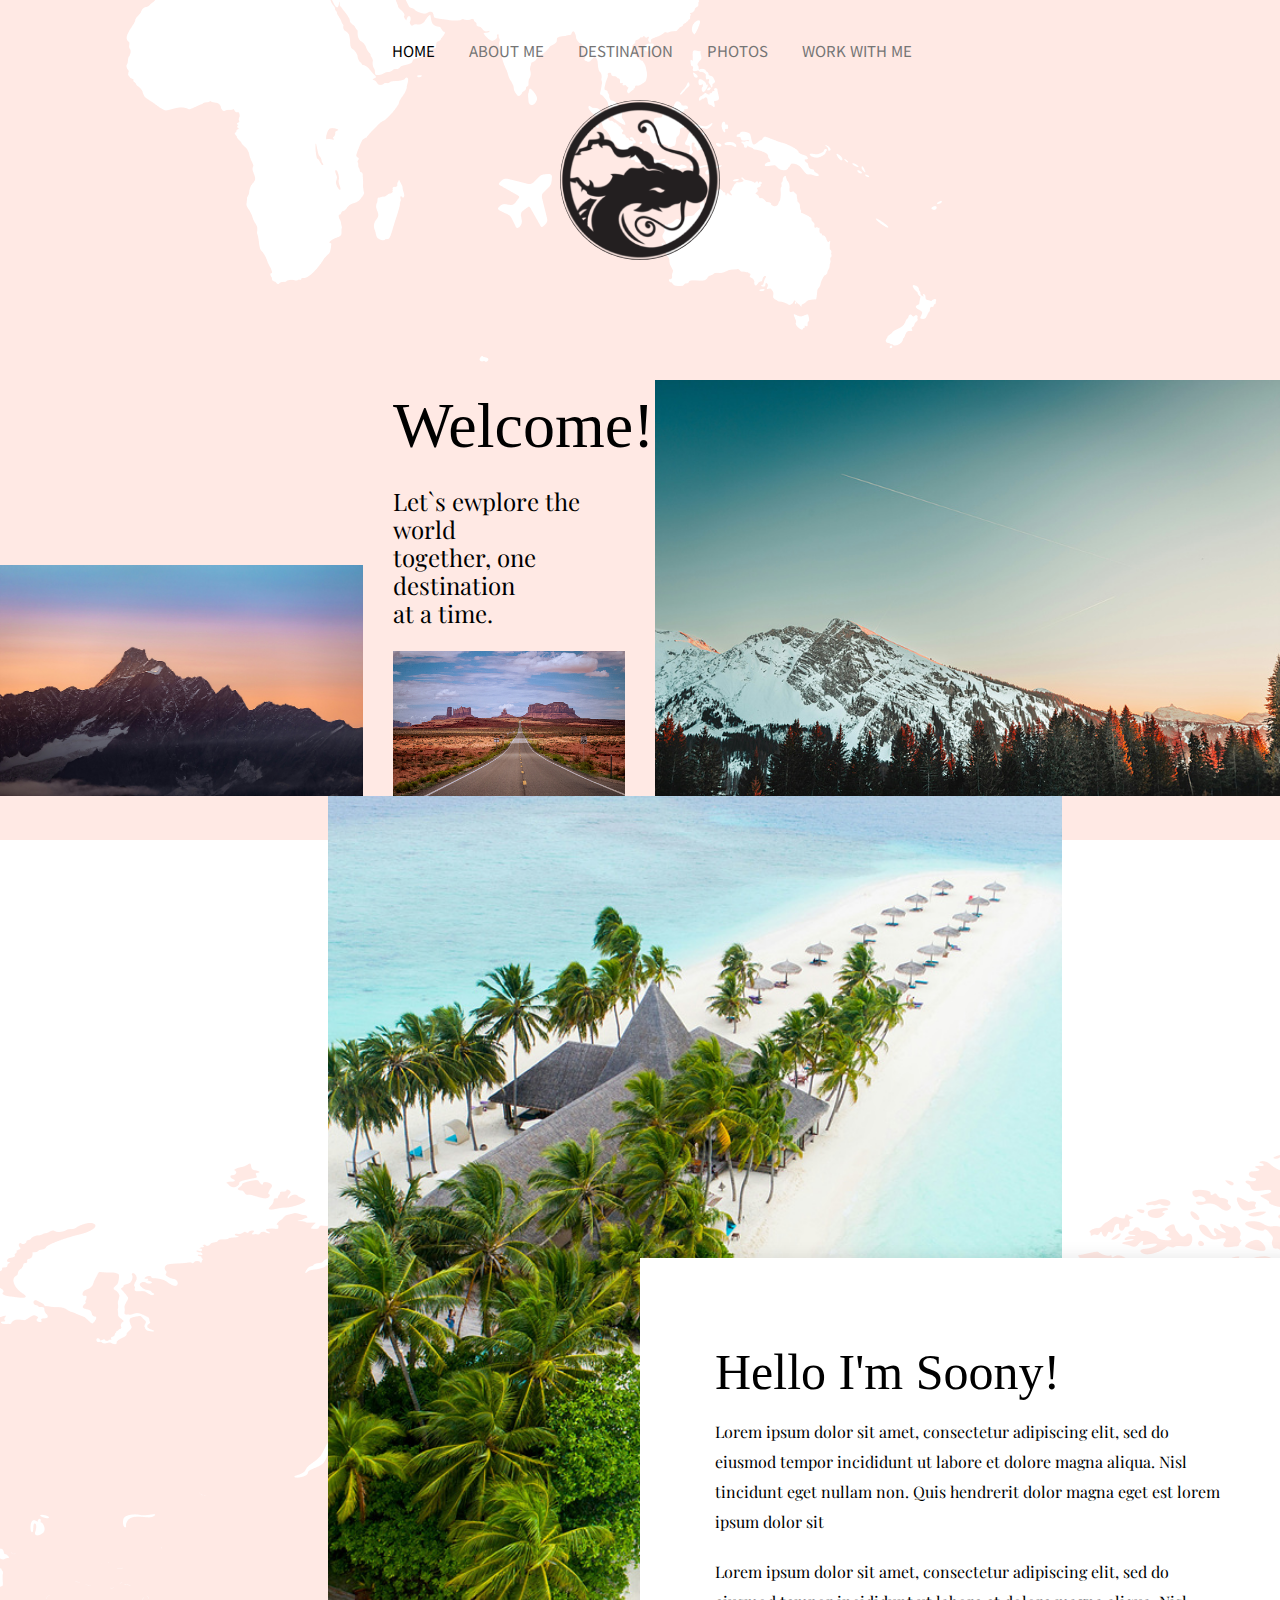
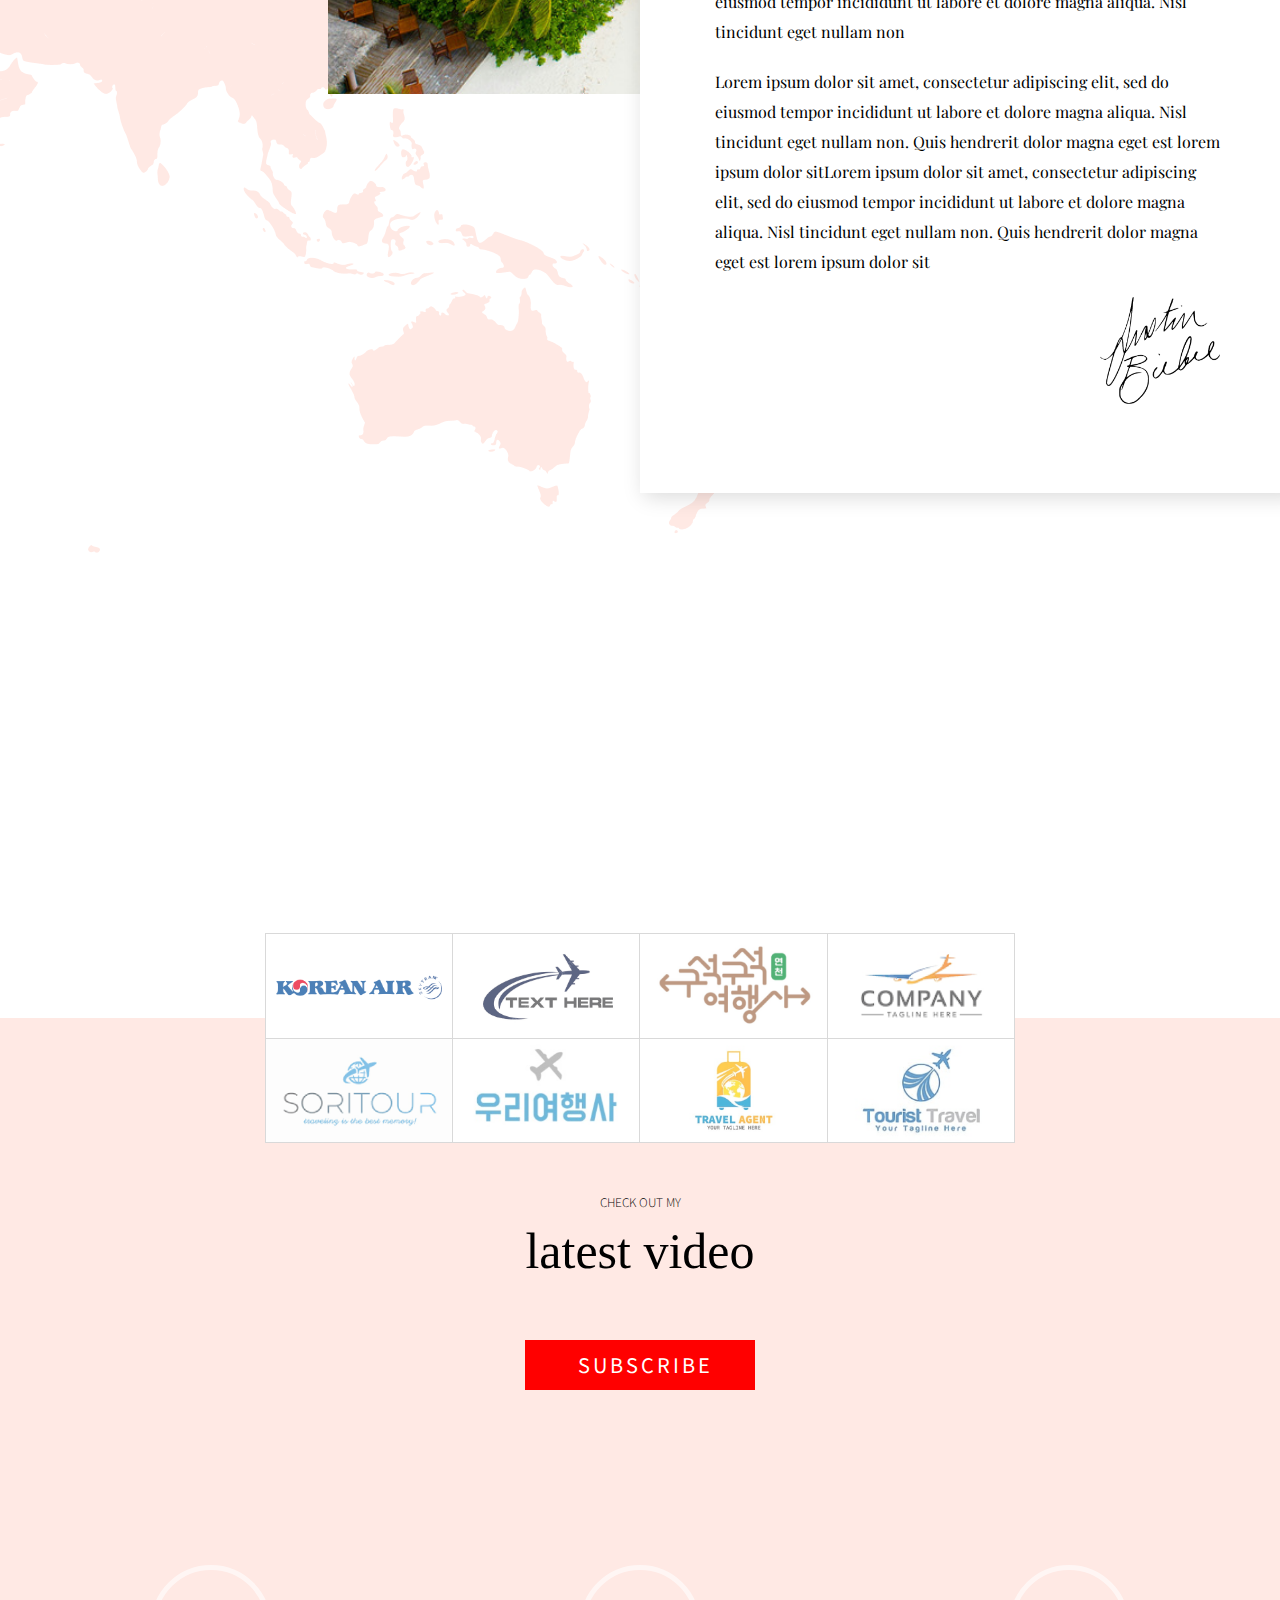
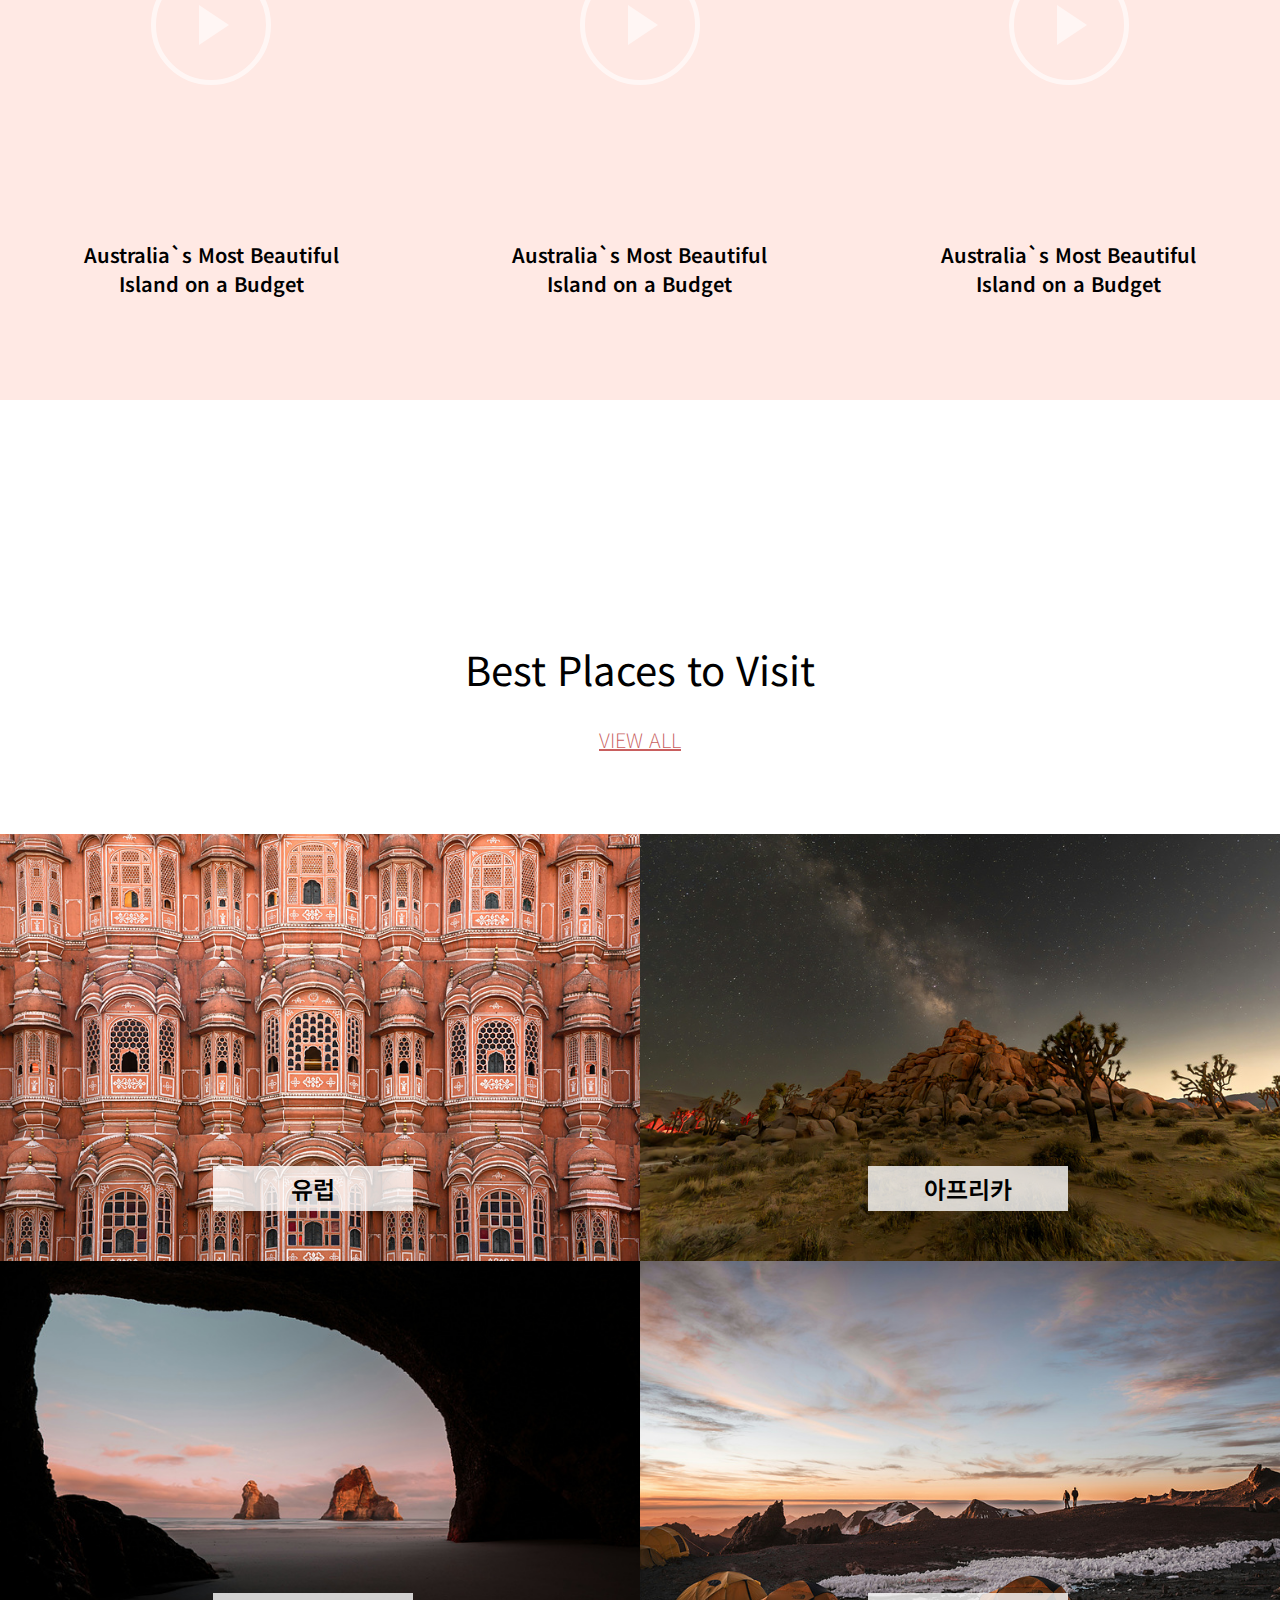
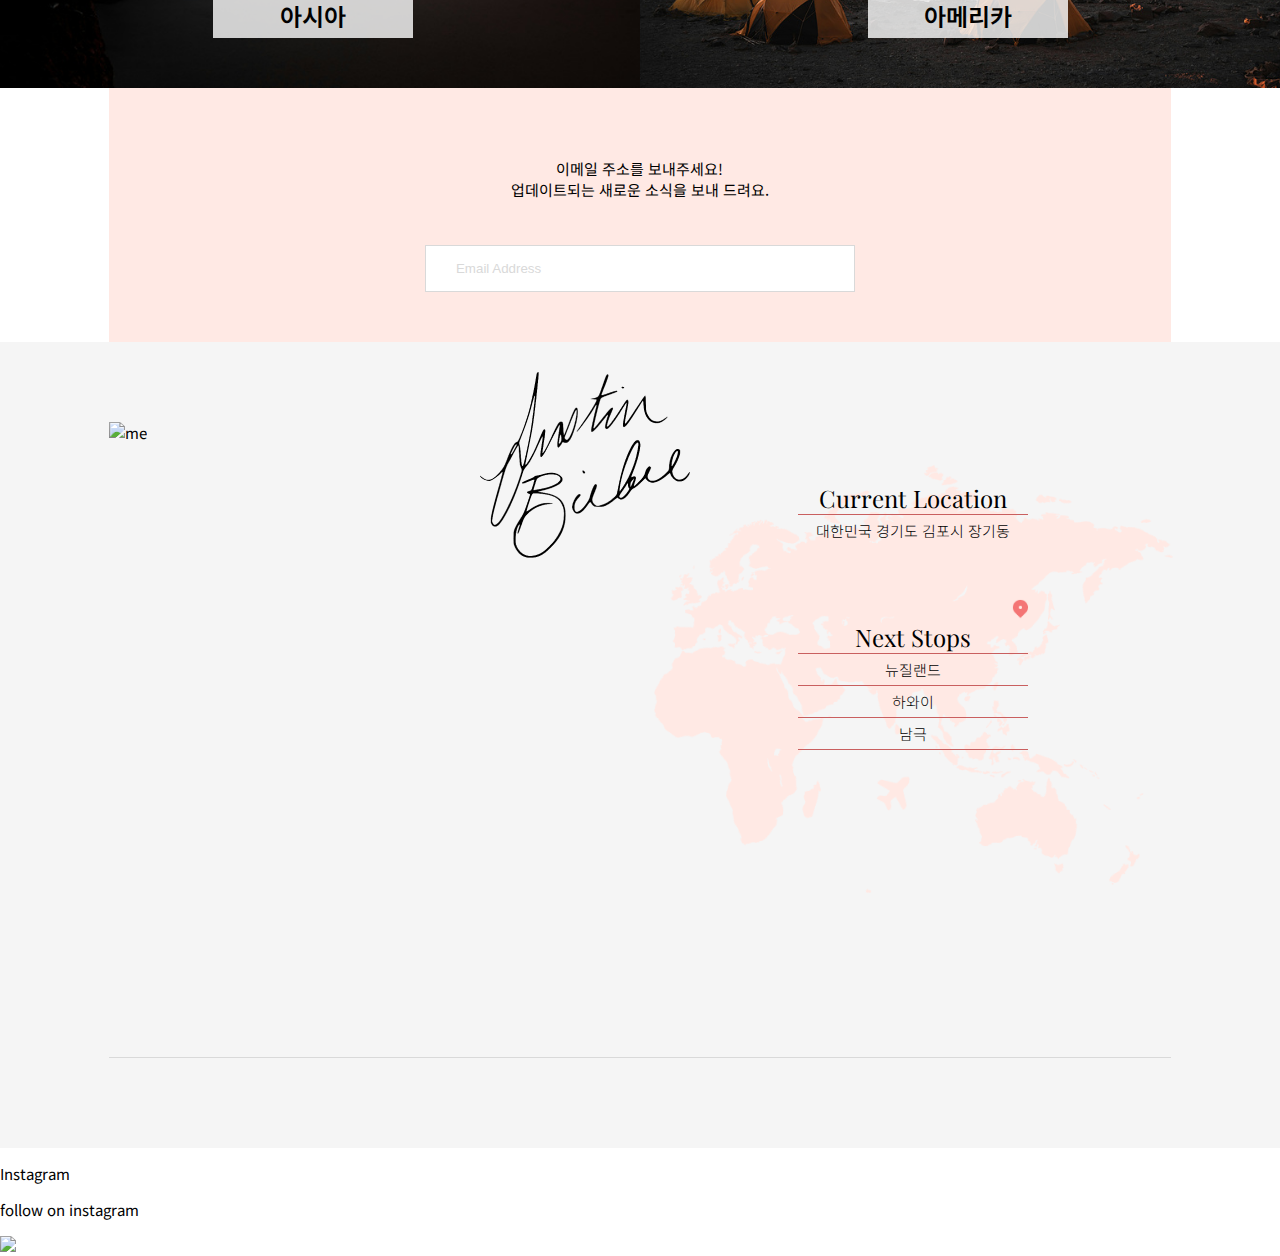
==== index.html @ 991449ba "첫 번째 여행블로그 ui 디자인 커밋" ====
<!DOCTYPE html>
<html lang="ko">
<head>
    <meta charset="UTF-8">
    <meta name="viewport" content="width=device-width, initial-scale=1.0">
    <title>my travel blogs</title>
    <link rel="stylesheet" href="css/style.css">
    <script src="js/jquery.min.js"></script>
    <script src="js/script.js"></script>
</head>
<body>
    <header>
        <nav>
            <!--sns-->
            <div class="snsbox">
                <a href="#"><i class="ri-kakao-talk-fill"></i></a>
                <a href="#"><i class="ri-instagram-fill"></i></a>
                <a href="#"><i class="ri-twitter-x-line"></i></a>
            </div>
            <!--메뉴-->
            <ul class="main">
                <li><a href="#" class="act">home</a></li>
                <li><a href="#">about me</a></li>
                <li><a href="#">destination <i class="ri-arrow-down-s-line"></i></a></li>
                <li><a href="#">photos</a></li>
                <li><a href="#">work with me</a></li>   
            </ul>
            <!--search-->
            <div class="searchbox">
                <a href="#"><i class="ri-search-line"></i></a>
            </div>
        </nav>
        <a href="#" class="logo"></a>
    </header>

    <!-- hero section-->
     <section class="hero" id="hero">
       <div class="row align-end">
            <div class="col-30 h-img">
                <img src="images/h-1.jpg" alt="h-1">
            </div>
            <div class="col-20 h-img">
                <h1 class="pacifico">Welcome!</h1>
                <p class="serif">Let`s ewplore the world <br>
                    together, one destination <br>
                    at a time.</p>
                <img src="images/h-2.jpg" alt="h-2">
            </div>
            <div class="col-6 h-img">
                <img src="images/h-3.jpg" alt="h-3">
            </div>
       </div> 
       <div class="hero-box">
            <div class="container">
                <div class="row">
                    <div class="col-offset-3 col-7">
                        <img src="images/h-4.jpg" alt="h-4">
                    </div>
                    <div class="col-offset-6 col-6 hero-card">
                        <h1 class="pacifico">Hello I'm Soony!</h1>
                        <p class="serif">Lorem ipsum dolor sit amet, consectetur adipiscing elit, sed do eiusmod tempor incididunt ut labore et dolore magna aliqua. Nisl tincidunt eget nullam non. Quis hendrerit dolor magna eget est lorem ipsum dolor sit
                        </p> 
                        <p class="serif">Lorem ipsum dolor sit amet, consectetur adipiscing elit, sed do eiusmod tempor incididunt ut labore et dolore magna aliqua. Nisl tincidunt eget nullam non
                        </p>
                        <p class="serif"> 
                        Lorem ipsum dolor sit amet, consectetur adipiscing elit, sed do eiusmod tempor incididunt ut labore et dolore magna aliqua. Nisl tincidunt eget nullam non. Quis hendrerit dolor magna eget est lorem ipsum dolor sitLorem ipsum dolor sit amet, consectetur adipiscing elit, sed do eiusmod tempor incididunt ut labore et dolore magna aliqua. Nisl tincidunt eget nullam non. Quis hendrerit dolor magna eget est lorem ipsum dolor sit
                        </p>
                        <div class="signbox">
                            <img src="images/sign1.png" alt="sign">
                        </div>
                    </div>
                </div>    
            </div>      
       </div>
     </section>

      <!-- section latest video -->
      <section class="video" id="video">
        <div class="partner d-flex">
            <a href="">
                <img src="images/prt (1).png" alt="prt1">
            </a>
            <a href="">
                <img src="images/prt (2).png" alt="prt2">
            </a>
            <a href="">
                <img src="images/prt (3).png" alt="prt3">
            </a>
            <a href="">
                <img src="images/prt (4).png" alt="prt4">
            </a>
            <a href="">
                <img src="images/prt (5).png" alt="prt5">
            </a>
            <a href="">
                <img src="images/prt (6).png" alt="prt6">
            </a>
            <a href="">
                <img src="images/prt (7).png" alt="prt7">
            </a>
            <a href="">
                <img src="images/prt (8).png" alt="prt8">
            </a>
        </div>
        <p class="partner-title">Check out my</p>
        <h1 class="partner-title pacifico">latest video</h1>
        <a href="#" class="subscribe"><i class="ri-youtube-fill"></i> subscribe</a>
        <div class="vod d-flex">
            <div class="vod-box">
                <video class="myvideo">
                    <source src="vod/vod (1).mp4" type="video/mp4">
                    웹 브라우저가 video를 인식하지 못합니다. 업그레이드하세요.
                </video>
                <div class="myvideo-btn"></div>
                <p class="text-center">Australia`s Most Beautiful<br>
                    Island on a Budget</p>
            </div> 
            <div class="vod-box">
                <video class="myvideo">
                    <source src="vod/vod (2).mp4" type="video/mp4">
                    웹 브라우저가 video를 인식하지 못합니다. 업그레이드하세요.
                </video>
                <div class="myvideo-btn"></div>
                <p class="text-center">Australia`s Most Beautiful<br>
                    Island on a Budget</p>
            </div> 
            <div class="vod-box">
                <video class="myvideo">
                    <source src="vod/vod (3).mp4" type="video/mp4">
                    웹 브라우저가 video를 인식하지 못합니다. 업그레이드하세요.
                </video>
                <div class="myvideo-btn"></div>
                <p class="text-center">Australia`s Most Beautiful<br>
                    Island on a Budget</p>
            </div> 
        </div>   
    </section>
    <section class="best" id="best">
        <h1 class="text-center">Best Places to Visit</h1>
        <p class="text-center"><a href="#" class="viewall">VIEW ALL</a></p>
        <div class="bg-f5">
            <div class="container">
                <div class="row">
                    <div class="col">
                        <img src="images/b-1.jpg" alt="유럽">
                        <a href="#" class="best-link">유럽</a>
                    </div>
                    <div class="col">
                        <img src="images/b-2.jpg" alt="아프리카">
                        <a href="#" class="best-link">아프리카</a>
                    </div>
                    <div class="col">
                        <img src="images/b-3.jpg" alt="아시아">
                        <a href="#" class="best-link">아시아</a>
                    </div>
                    <div class="col">
                        <img src="images/b-4.jpg" alt="아메리카">
                        <a href="#" class="best-link">아메리카</a>
                    </div>
                </div>
            </div>
        </div>
    </section>
    <!-- mailing -->
    <section id="mailing" class="mailing">
        <div class="container">
            <div class="row">
                <div class="col-offset-1 col-10">
                    <div class="mailing-form-box">
                        <p class="text-center">
                            이메일 주소를 보내주세요! <br>
                            업데이트되는 새로운 소식을 보내 드려요.
                        </p>
                       <form>
                        <input type="text" name="email" placeholder="Email Address">
                        </form>
                    </div>
                </div>
            </div>
        </div>
    </section>
    <!--work with me-->
    <section class="workme bg-f5" id="workme">
        <div class="container">
            <div class="row">
                <div class="col-offset-1 col-5 p-relative">
                    <div class="square">
                        <div class="square-content">
                            <img  src="images/pd006.jpg" alt="me">
                        </div>
                    </div>
                    <img src="images/sign1.png" class="me-sign" alt="sign">
                </div>
                <div class="col-5 bg-map">
                    <h3 class="serif current">Current Location</h3>
                    <p>대한민국 경기도 김포시 장기동</p>
                    <i class="ri-map-pin-2-fill"></i>
                    <div class="next">
                    <h3 class="serif">Next Stops</h3>
                        <p>뉴질랜드</p>
                        <p>하와이</p>
                        <p>남극</p>
                    </div>
                </div> 
                
                <div class="col-offset-1 col-10">
                    <hr class="hr">
                </div>

            </div>
        </div>
    </section>
    <section class="instagram" id="instagram">
        <div class="insta-box">
            <i class="ri-instagram-fill"></i>
            <p>Instagram</p>
        </div>
        <div class="follow">
            <p>follow on instagram</p>
        </div>
        <div class="insta-imgbox">
            <img src="images/insta 1.jpg">
        </div>
    </section>
</body>
</html>
---- css/style.css ----
@import url('font_Pacifico.css');
@import url('https://fonts.googleapis.com/css2?family=Noto+Sans+KR:wght@100..900&family=Noto+Sans:ital,wght@0,100..900;1,100..900&family=Playfair+Display:ital,wght@0,400..900;1,400..900&display=swap');
@import url('remixicon.css');
@import url('grid.css');
body{
    margin: 0;
    font-family: "Noto Sans KR", sans-serif;
    background: url('../images/background-white-map.png') no-repeat 126px top,
                url('../images/background.png') repeat-x left top;

    color: #000;
    font-size: 15px;
}
a{
    text-decoration: none;
    color: #000;
}
a:hover{
    color: #555;
}
.serif{
    font-family: "Playfair Display", serif;
}
.pacifico{
    font-family: "Pacifico", serif;
}
.container{
    width: 1340px;
}
.text-center{
    text-align: center;
}
.d-flex{
    display: flex;
    flex-wrap: wrap;
}
.align-certer{
    align-items: center;
}
.align-end{
    align-items: flex-end;
}
.justify-between{
    justify-content: space-between;
}
.bg-f5{
    background-color: #f5f5f5;
}
/********* HEADER ********/
header{
    padding: 35px 30px 120px;
}
nav{
    display: flex;
    justify-content: space-between;
    align-items: center;
    height:30px ;   
}
nav .snsbox a{
    margin-right: 8px;
    font-size: 20px;
}
.searchbox a{
    font-size: 20px;
}
nav a{
    color: #757575;
}
nav a:hover{
    color: #000;
}
nav a.act{
    color: #000;
}
ul.main{
    list-style-type:none ;
    margin: 0;
    padding: 0;
    display: flex;
    text-transform: uppercase;
    width: 520px;
    justify-content: space-between;
}
a.logo{
    display: block;
    width: 160px;
    height: 160px;
    background: url(../images/logo.png) no-repeat center;
    background-size:245px ;
    margin: 35px auto 0;
    border-radius: 50%;
}

/************ HERO SECTION **************/
.hero{
    width: 100%;
    overflow: hidden;
}
.hero h1{
    font-size: 64px;
    font-weight: 200;
    margin: 0;
}
.hero p{
    font-size: 24px;
    line-height: 28px;
    letter-spacing: -1%;
}
.col-30{
    flex: 0 0 30%;
    max-width: 30%;
}
.col-20{
    flex: 0 0 20%;
    max-width: 20%;
}
.h-img{
   margin-bottom: -4px;
}
.h-img img{
    width: 100%;
}
.hero-box{
    background: url(../images/background-all-map.png) no-repeat center;
    position: relative;
    display :flex;
    justify-content: center;   
}
.hero-box img{
    width: 100%;
}
.hero-card{
    position: relative;
    padding: 85px 75px;
    background-color: #fff;
    box-shadow: 4px 4px 20px 0 rgba(0, 0, 0, 0.15);
    top: -440px;
}
.hero-card h1{
    font-size: 50px;
    font-weight: 300;
    margin: 0;
}
.hero-card p{
    line-height: 30px;
    font-size: 16px;
    margin-bottom: 20px;
}
.signbox{
    text-align: right;
}
.signbox img{
    width: 120px;
}
/********* section video ***********/
section.video{
    background: url(../images/video-background.png) repeat-x;
    padding: 0 0 150px;
    overflow: hidden;
}
.partner{
    margin: 0 auto 50px;
    width: 750px;
}
.partner>a{
    width: 25%;
    height: 105px;
    border-top:1px solid #d9d9d9 ;
    border-right: 1px solid #d9d9d9;
    background: #fff;
    position: relative;
}
.partner>a:first-child{
    border-left:1px solid #d9d9d9 ;
}
.partner>a:nth-child(5){
    border-left:1px solid #d9d9d9 ;
    border-bottom:1px solid #d9d9d9 ;
}
.partner>a:nth-child(n+6){      /** 6 이상 이라는 뜻 **/
    border-bottom: 1px solid #d9d9d9;
}
.partner img{
    position: absolute;
    top: 0;
    left: 0;
}
.partner>a img{
    width: 100%;
    height: 100%;
    object-fit: cover;
    filter: opacity(0.7);
    transition: all 300ms;
}
.partner>a:hover img{
    filter: opacity(1);
    width: 105%;
    height: 105%;
    top: -2.5%;
    left: -2.5%;
    z-index: 2;
    border: 1px solid #ddd;
}
p.partner-title{
    font-weight: 200;
    text-transform: uppercase;
    font-size: 12px;
    text-align: center;
    margin-block-start: 25px;
}
h1.partner-title{
    font-size: 50px;
    font-weight: 300;
    margin-block-start: 10px;
    text-align: center;
}
.subscribe{
    display: block;
    width: 230px;
    height: 50px;
    background-color: #ff0000;
    margin: 60px auto;
    color: #fff;
    font-size: 20px;
    text-transform: uppercase;
    display: flex;
    justify-content: center;
    align-items: center;
    letter-spacing: 3px;
}
.subscribe i{
    font-size: 30px;
    margin-right: 10px ;
}
.vod{
    margin-left: -3px;
    margin-right: -3px;
    background-color: #ffe9e4;
    min-height: 550px;
}
.vod-box{
    position: relative;
    padding: 0 3px 50px;
    width:33.333333333%;
    height: 350px;
}
.myvideo{
    position: absolute;
    width: 100%;
    height: 350px;
    top: 0;
    left: 0;
}
.myvideo-btn{
    position: absolute;
    width: 120px;
    height: 120px;
    border-radius: 50%;
    border: 5px solid rgba(255,255,255,0.6);
    z-index: 2;
    top: 50%;
    left: 50%;
    transform: translate(-50%, -50%);
    transition: all 300ms;
}
.myvideo-btn::after{
    content: "";
    width: 0;
    height: 0;
    border-left: 30px solid rgba(255,255,255,0.6);
    border-top: 20px solid transparent;
    border-bottom: 20px solid transparent;
    border-right: 30px solid transparent;
    position: absolute;
    top:50%;
    left: 50%;
    transform: translate(-20%, -50%);
    transition: all 300ms;
}
.myvideo-btn:hover{
    border-color: #fff;
}
.myvideo-btn:hover::after{
    border-left-color: #fff;
}
.vod-box p{
    position: relative;
    top: 370px;
    font-weight: 600;
    font-size: 20px;
    width: 300px;
    left: calc(50% - 150px);
}

/****************** Best Places ******************/
.best{
    margin-top: 90px;
}
.best h1{
    font-size: 40px;
    font-weight: 400;
}
a.viewall{
    font-size: 20px;
    color: #c95f5f;
    text-decoration: underline;
    font-weight: 200;
}
.best .container{
    margin-top: 80px;
}
.best .col{
    width: 50%;
    height: 427px;
    position: relative;
}
.best .col img{
    width: 100%;
    height: 100%;
    object-fit: cover;
    position: relative;
}
.best-link{
    color: #000;
    font-weight: 600;
    font-size: 24px;
    line-height: 45px;
    background: rgba(255, 255, 255, .8);
    position: absolute;
    z-index: 2;
    display: block;
    text-align: center;
    width: 200px;
    height: 45px;
    bottom: 50px;
    left: calc(50% - 100px);
    transition: all 300ms;
}
.best-link:hover{
    background: rgba(255, 255, 255, 1);
}
/************** section mailing ***************/
.mailing-form-box{
    background-color: #ffe9e4;
    padding-top:55px ;

}
.mailing-form-box p{
    width: 270px;
    text-align: center;
    margin-left: auto;
    margin-right: auto;
}
.mailing-form-box form{
    margin: 45px auto 0;
    width: 430px;
    padding-bottom: 50px;
}
.mailing-form-box input{
    width: 100%;
    padding: 15px 30px;
    border: 1px solid #d9d9d9;
}
.mailing-form-box input::placeholder {
    color: #d9d9d9;
}

/******** workme section *********/
.workme{
    padding-top: 80px;
}
                            /** 반응형 정사각형 만드는 법 **/
.square{
    width: 100%;            /* 가로 너비 100% */
    padding-top:100% ;      /* 세로 크기는 가로크기의 100% */
    position: relative;
}
.square-content{
    position: absolute;
    top: 0;
    left: 0;
    width: 100%;
    height: 100%;
}
.square-content img{
    width: 100%;
    height: 100%;
    object-fit: cover;
}
.me-sign{
    position: absolute;
    top: -50px;
    right: -50px;
}
.bg-map{
    display: flex;
    flex-direction: column;
    align-items: center;
    background: url(../images/background-asis-map.png) no-repeat center;
    background-size: 95%;
}
.bg-map h3,
.bg-map p{
    width: 230px;
    text-align: center;
    border-bottom: 1px solid #c95f5f;
    margin: 0;
}
.bg-map h3.current{
    margin-top: 60px;
}
.bg-map h3{
    font-size: 24px;
    font-weight: 400;
}
.bg-map p{
    font-weight: 300;
    padding-bottom: 5px;
    padding-top: 5px; 
}
.bg-map>p:first-of-type{
    border: none;
}
.next{
    margin-top: 75px;
}
.bg-map i.ri-map-pin-2-fill{
    color: #c95f5f;
    font-size: 24px;
    position: absolute;
    top: 185px;
    right: 275px;
}
.hr{
    margin-top: 120px;
    margin-bottom: 90px;
    border: none;
    border-bottom:1px solid #d9d9d9 ;
}
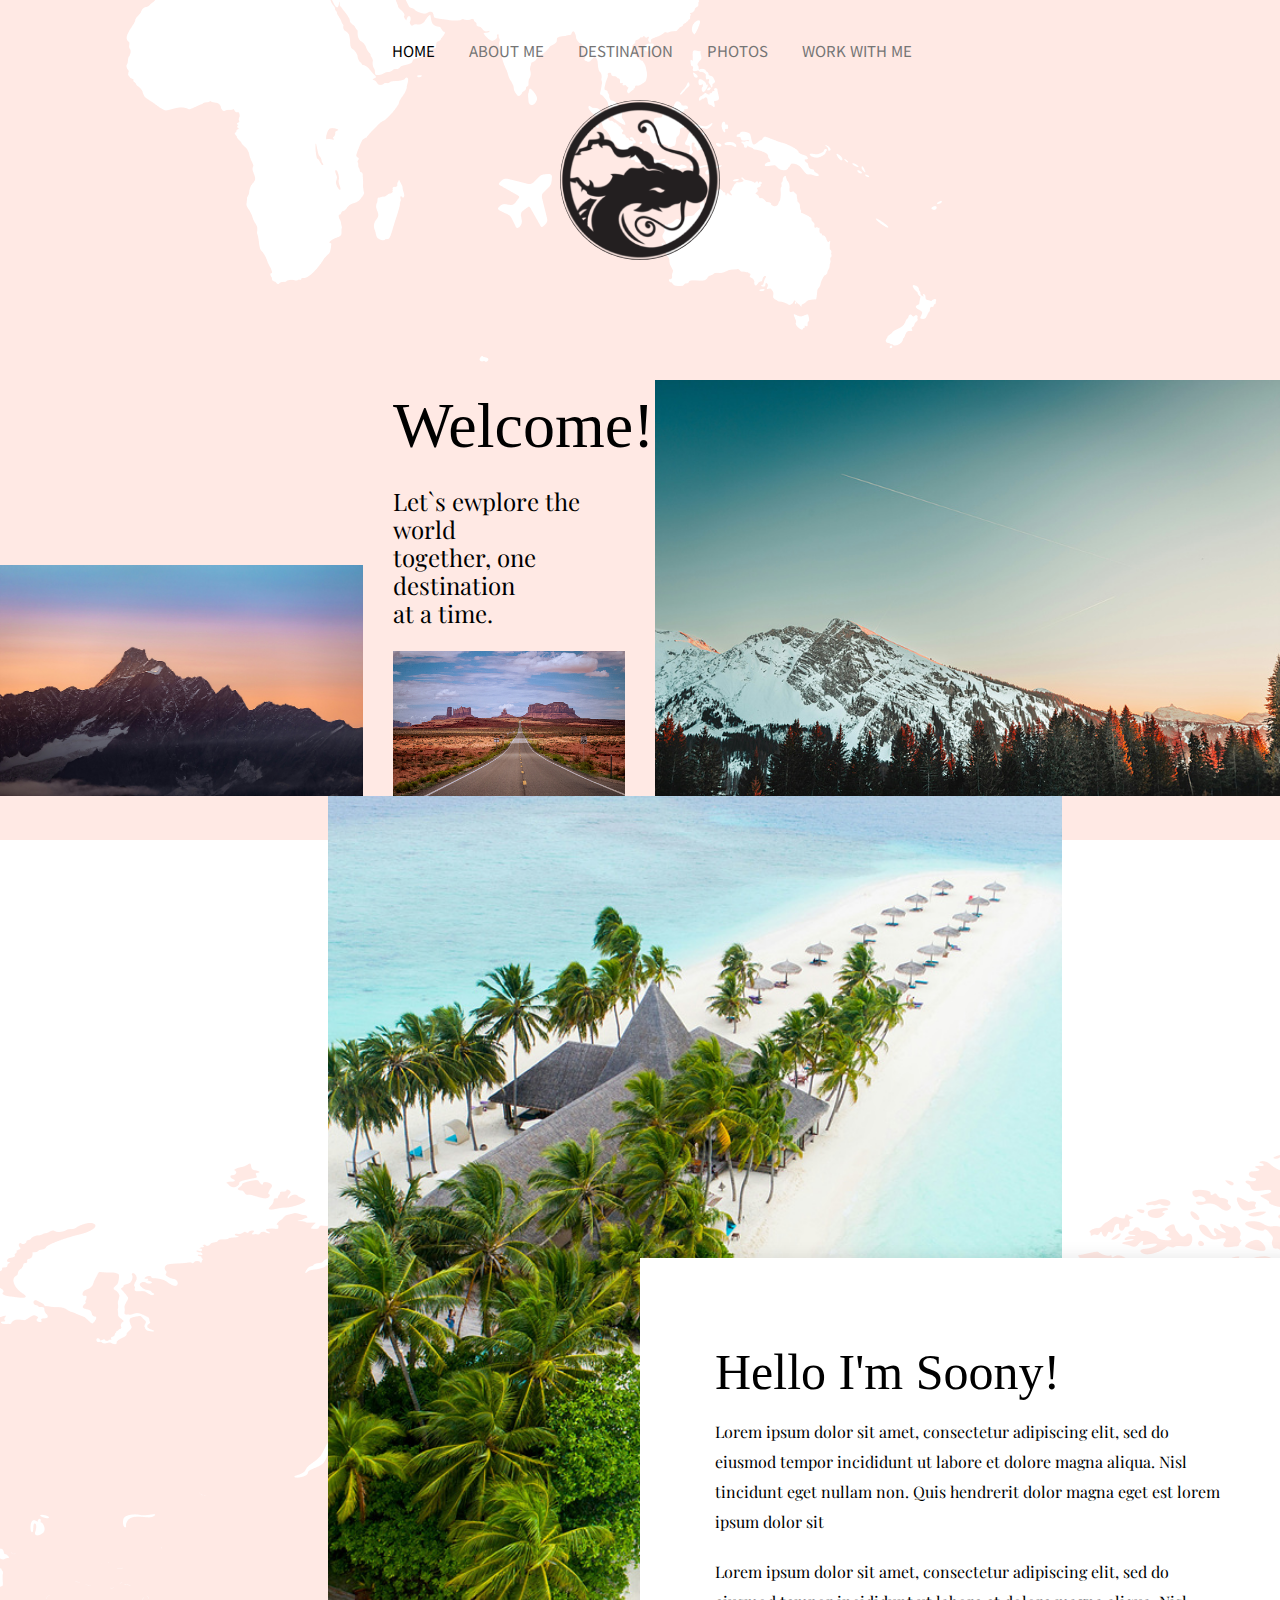
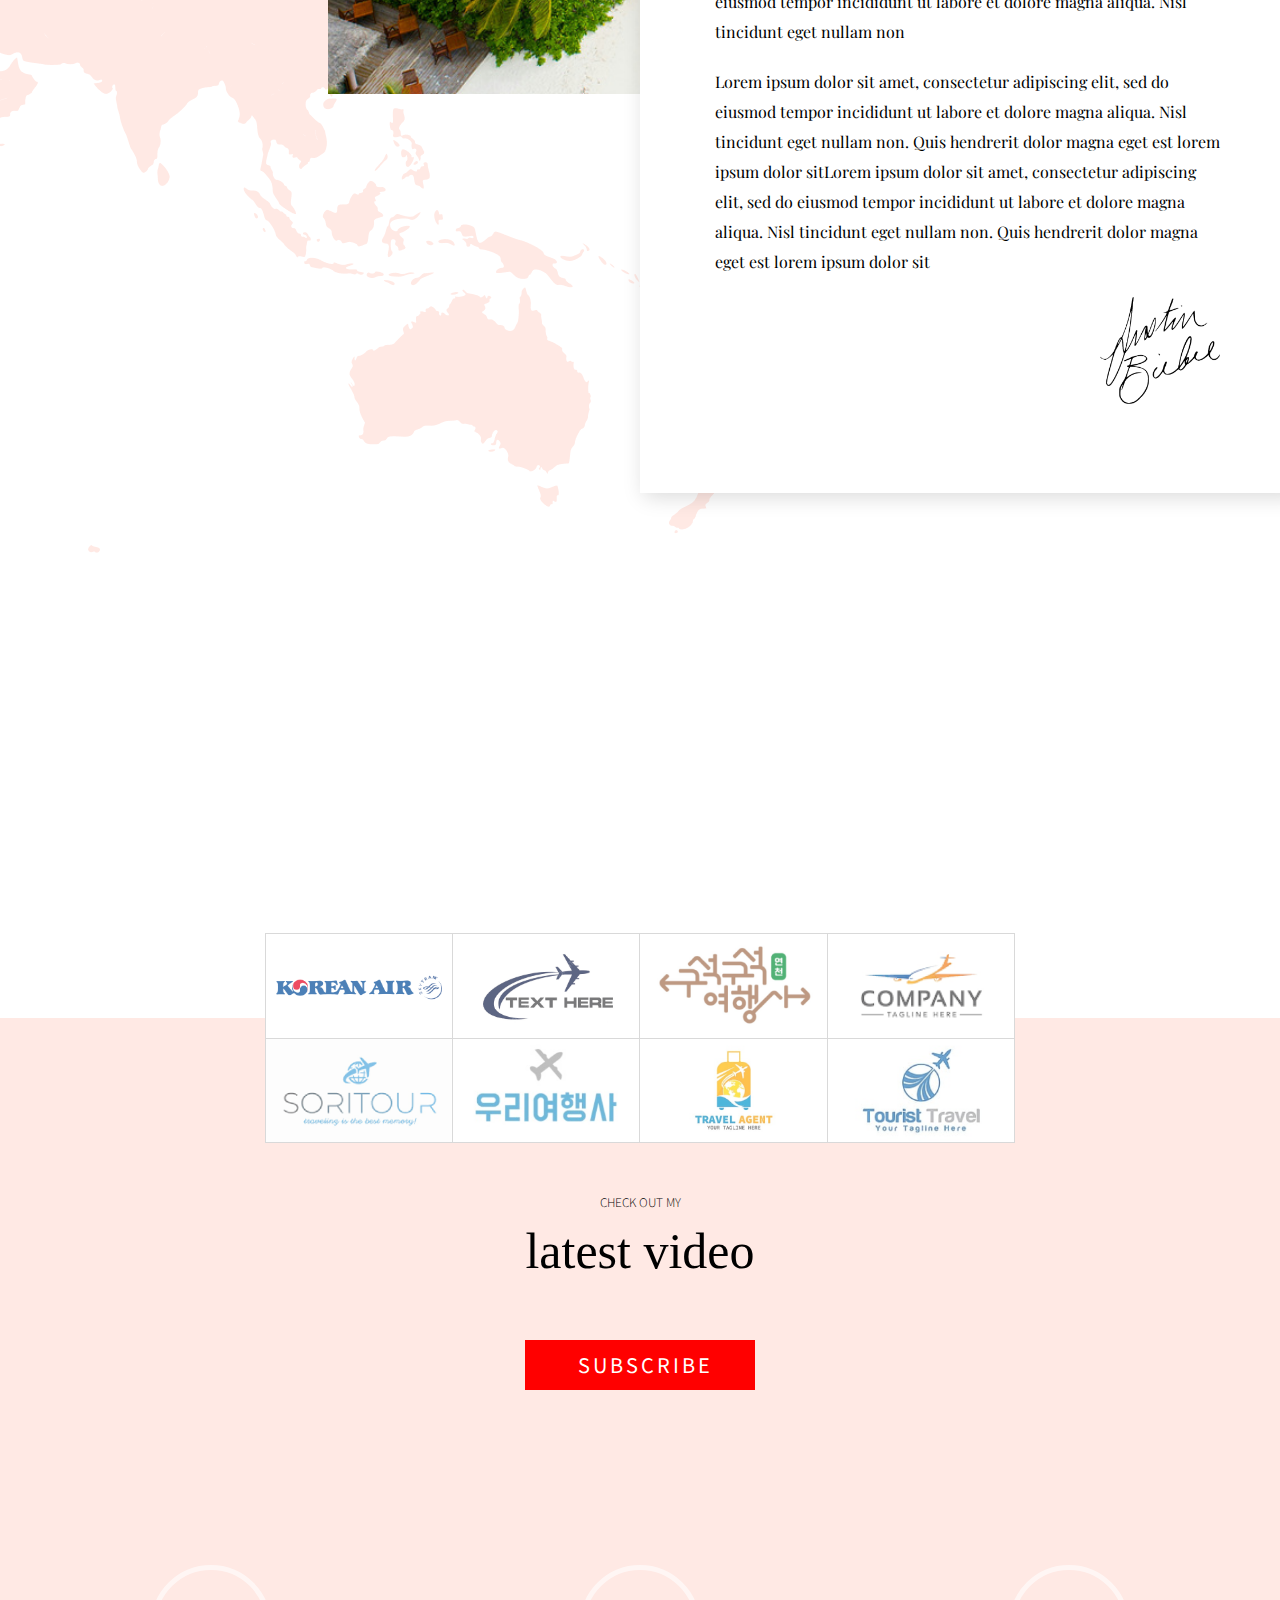
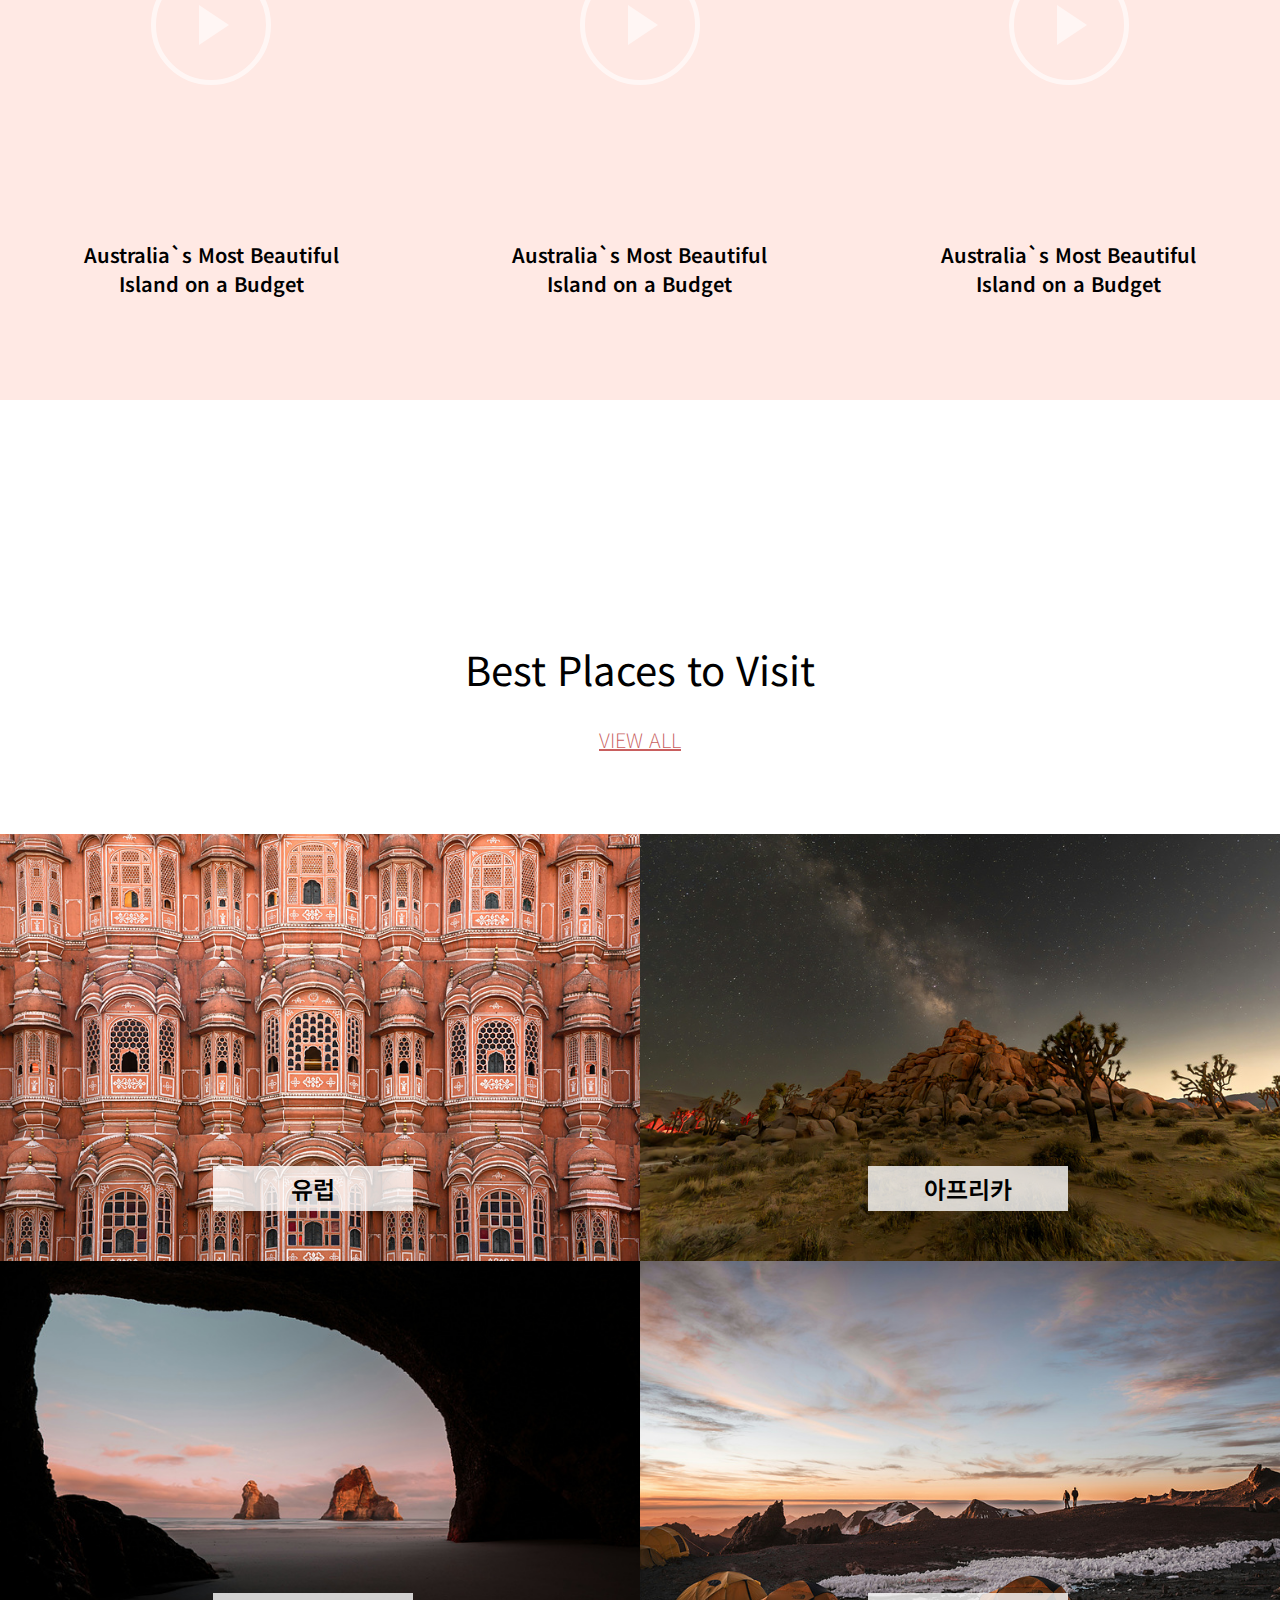
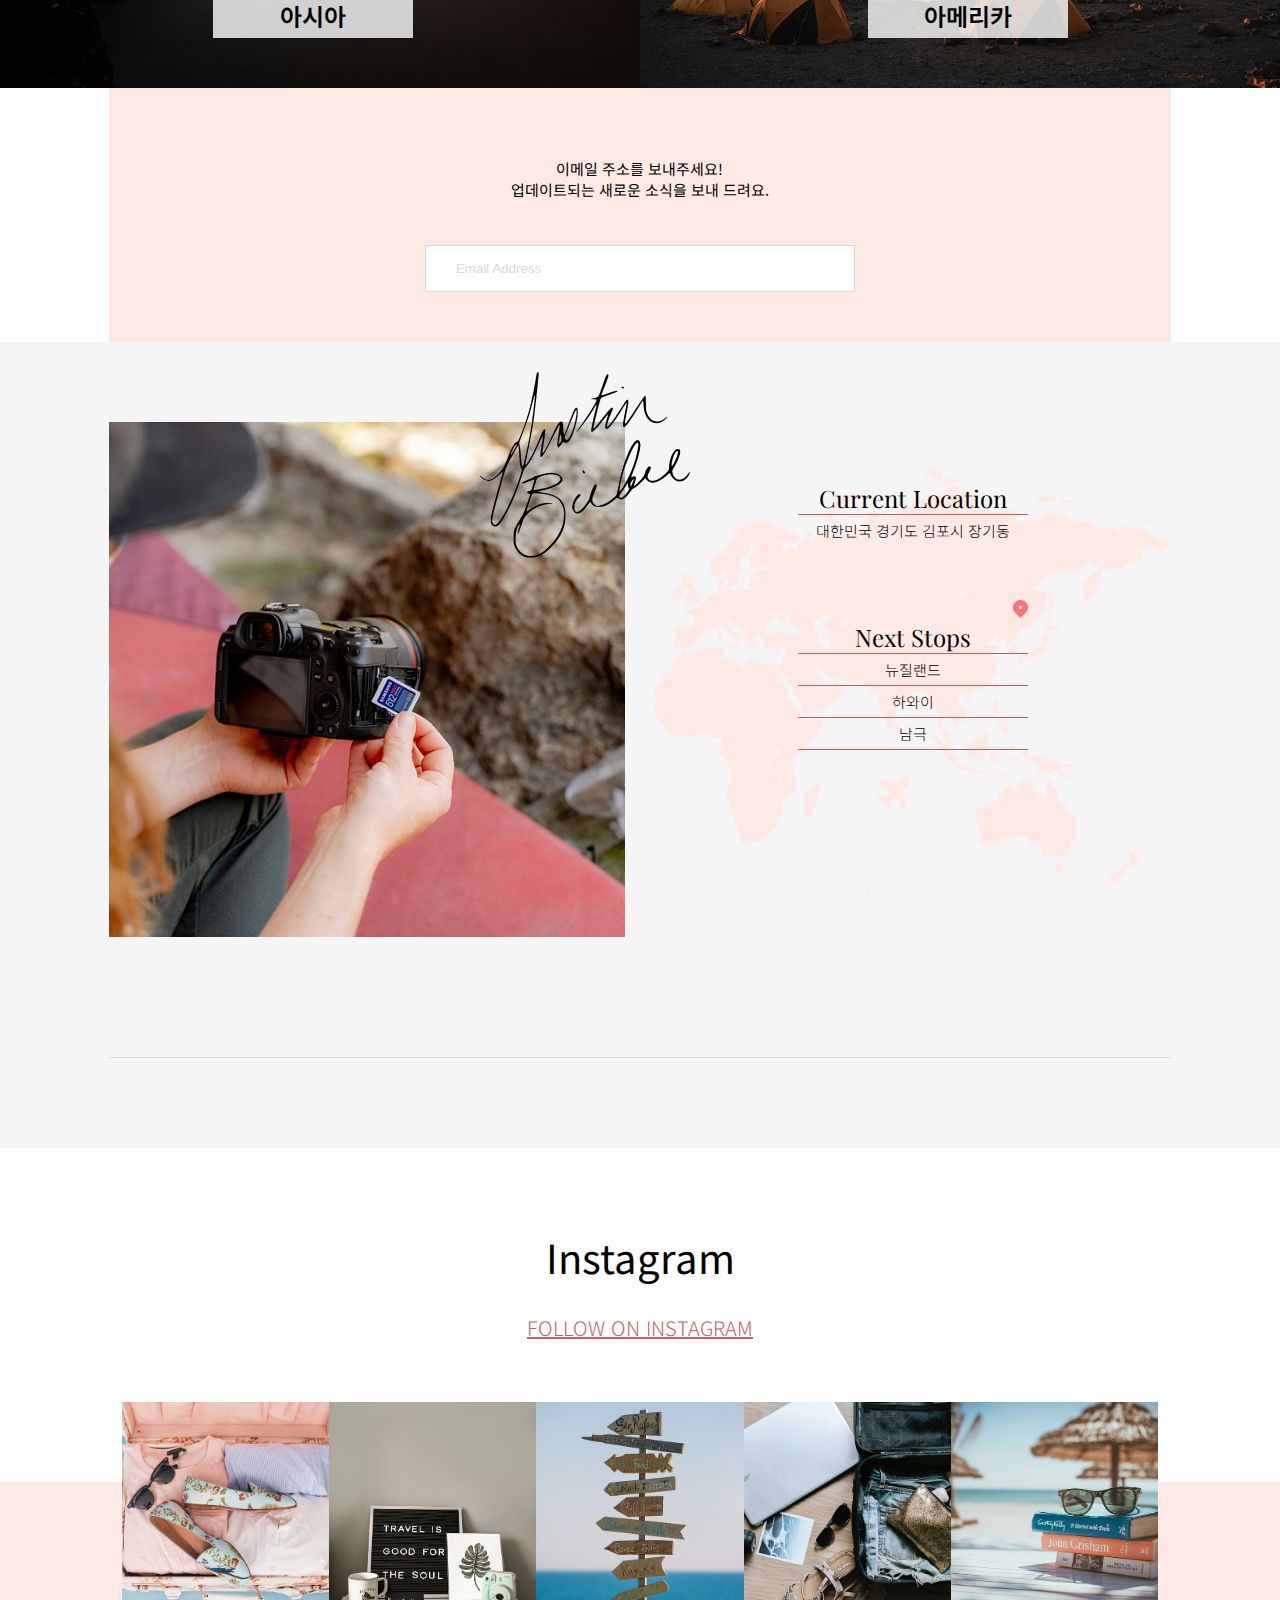
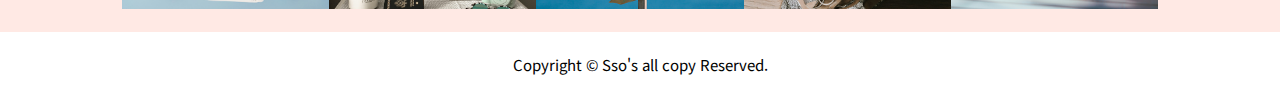
==== commit e26fa473: "footer 작업중" ====
--- a/index.html
+++ b/index.html
@@ -211,16 +211,33 @@
         </div>
     </section>
     <section class="instagram" id="instagram">
-        <div class="insta-box">
-            <i class="ri-instagram-fill"></i>
-            <p>Instagram</p>
-        </div>
-        <div class="follow">
-            <p>follow on instagram</p>
-        </div>
-        <div class="insta-imgbox">
-            <img src="images/insta 1.jpg">
-        </div>
-    </section>
+        <h1 class="text-center">
+            <i class="ri-instagram-fill"></i> Instagram
+        </h1>
+        <div class="insta-link">
+            <a href="#">follow on instagram</a>
+        </div>
+        <div class="insta-imgbox p-relative">
+            <div class="insta-back p-absolute"></div>
+            <div class="container p-relative">
+                <div class="col-offset-1 col-10 d-flex insta-img">
+                    <div><img src="images/insta1.jpg" alt="insta1"></div>
+                    <div><img src="images/insta2.jpg" alt="insta2"></div>
+                    <div><img src="images/insta3.jpg" alt="insta3"></div>
+                    <div><img src="images/insta4.jpg" alt="insta4"></div>
+                    <div><img src="images/insta5.jpg" alt="insta5"></div>
+                </div>
+            </div>
+        </div>
+    </section>
+    <footer>
+        <nav></nav>
+        <div class="sns-box"></div>
+        <div class="copyright">
+            <p class="text-center">
+                Copyright &copy; Sso's all copy Reserved.
+            </p>
+        </div>
+    </footer>
 </body>
 </html>--- a/css/style.css
+++ b/css/style.css
@@ -436,4 +436,42 @@
     margin-bottom: 90px;
     border: none;
     border-bottom:1px solid #d9d9d9 ;
+}
+/*************** instagram section  ************/
+.instagram h1{
+    font-size: 40px;
+    font-weight: 400;
+    margin-top: 80px;
+}
+.insta-back{
+    background-color: #ffe9e4;
+    width: 100%;
+    height: 150px;
+    top: 80px;
+}
+.insta-link{
+    margin-bottom: 60px;
+    text-align: center;
+}
+.insta-link a{
+    font-size: 20px;
+    font-weight: 300;
+    color: #c95f5f;
+    text-decoration: underline;
+    text-transform: uppercase;
+}
+.insta-img div{
+    width: 20%;
+    position: relative;
+}
+.insta-img div::after{
+    content: "";
+    display: block;
+    padding-bottom: 100%;
+}
+.insta-img img{
+    position: absolute;
+    width: 100%;
+    height: 100%;
+    object-fit: cover;
 }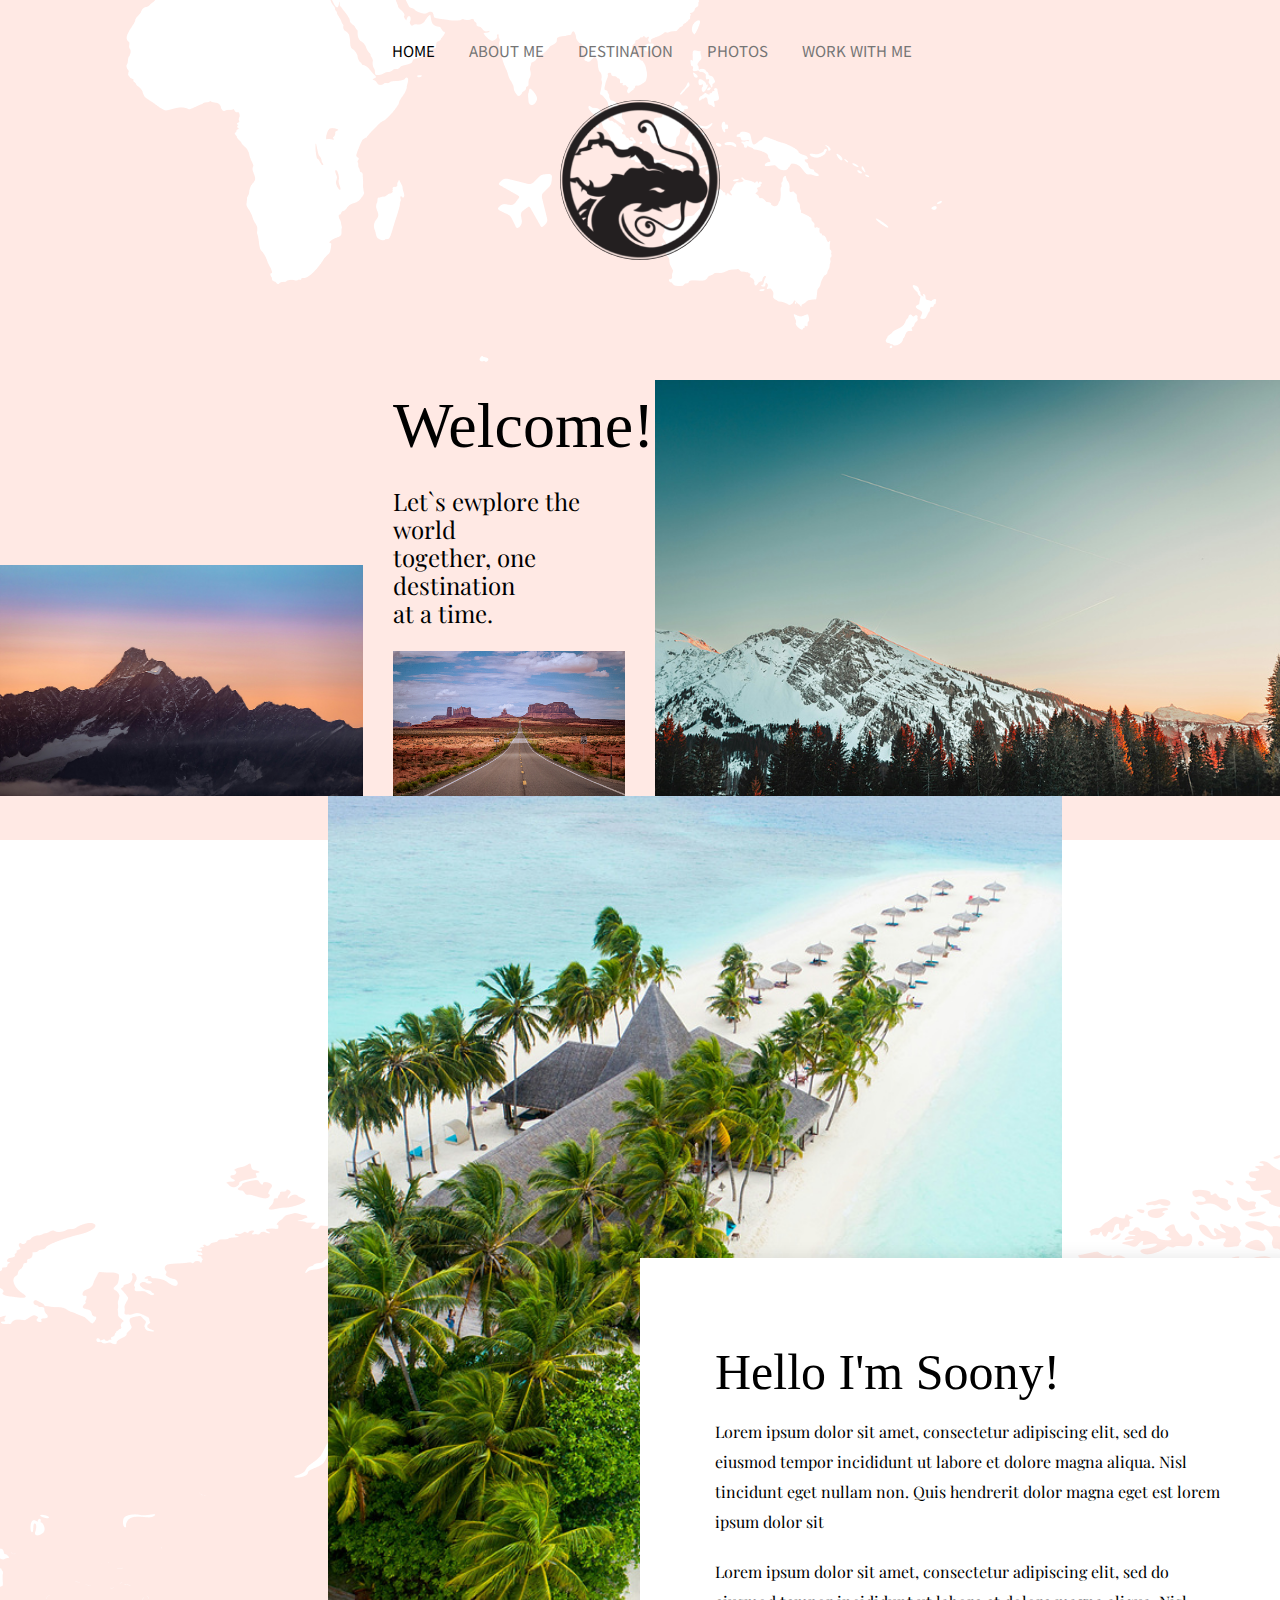
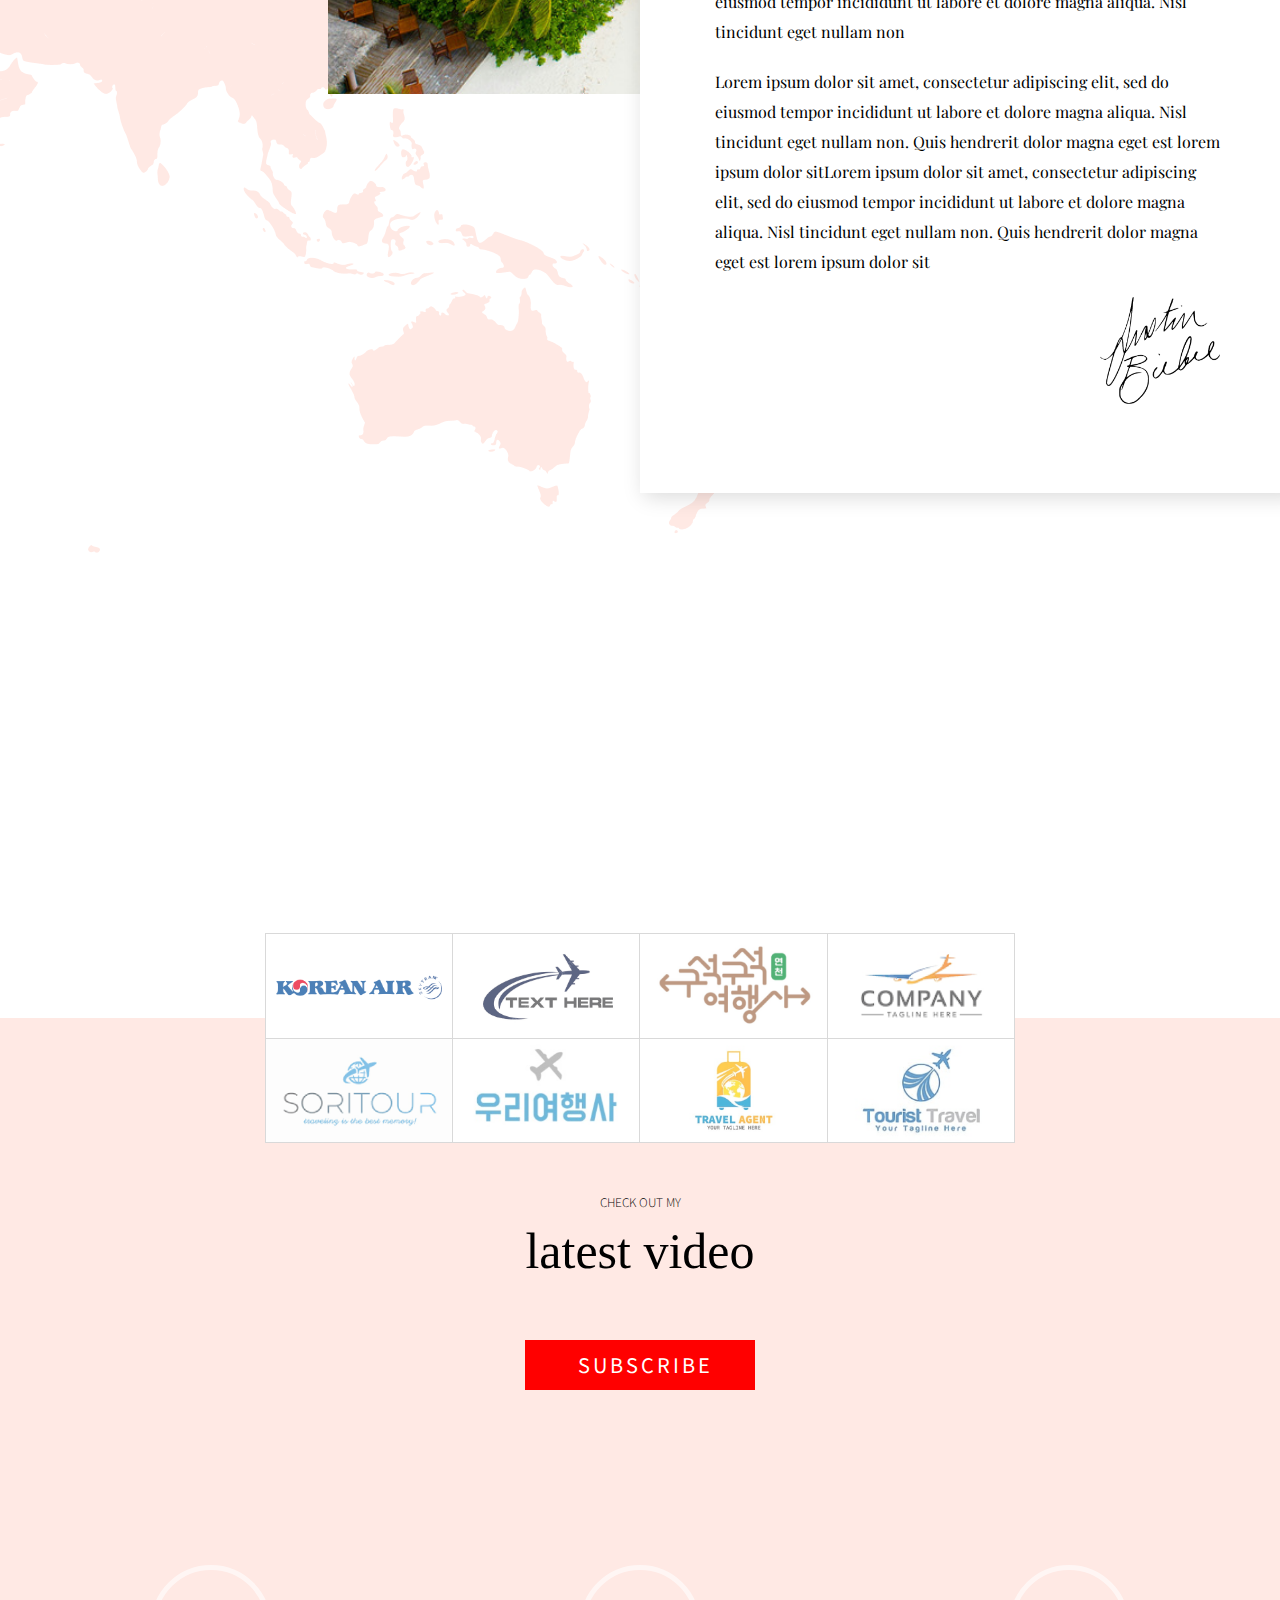
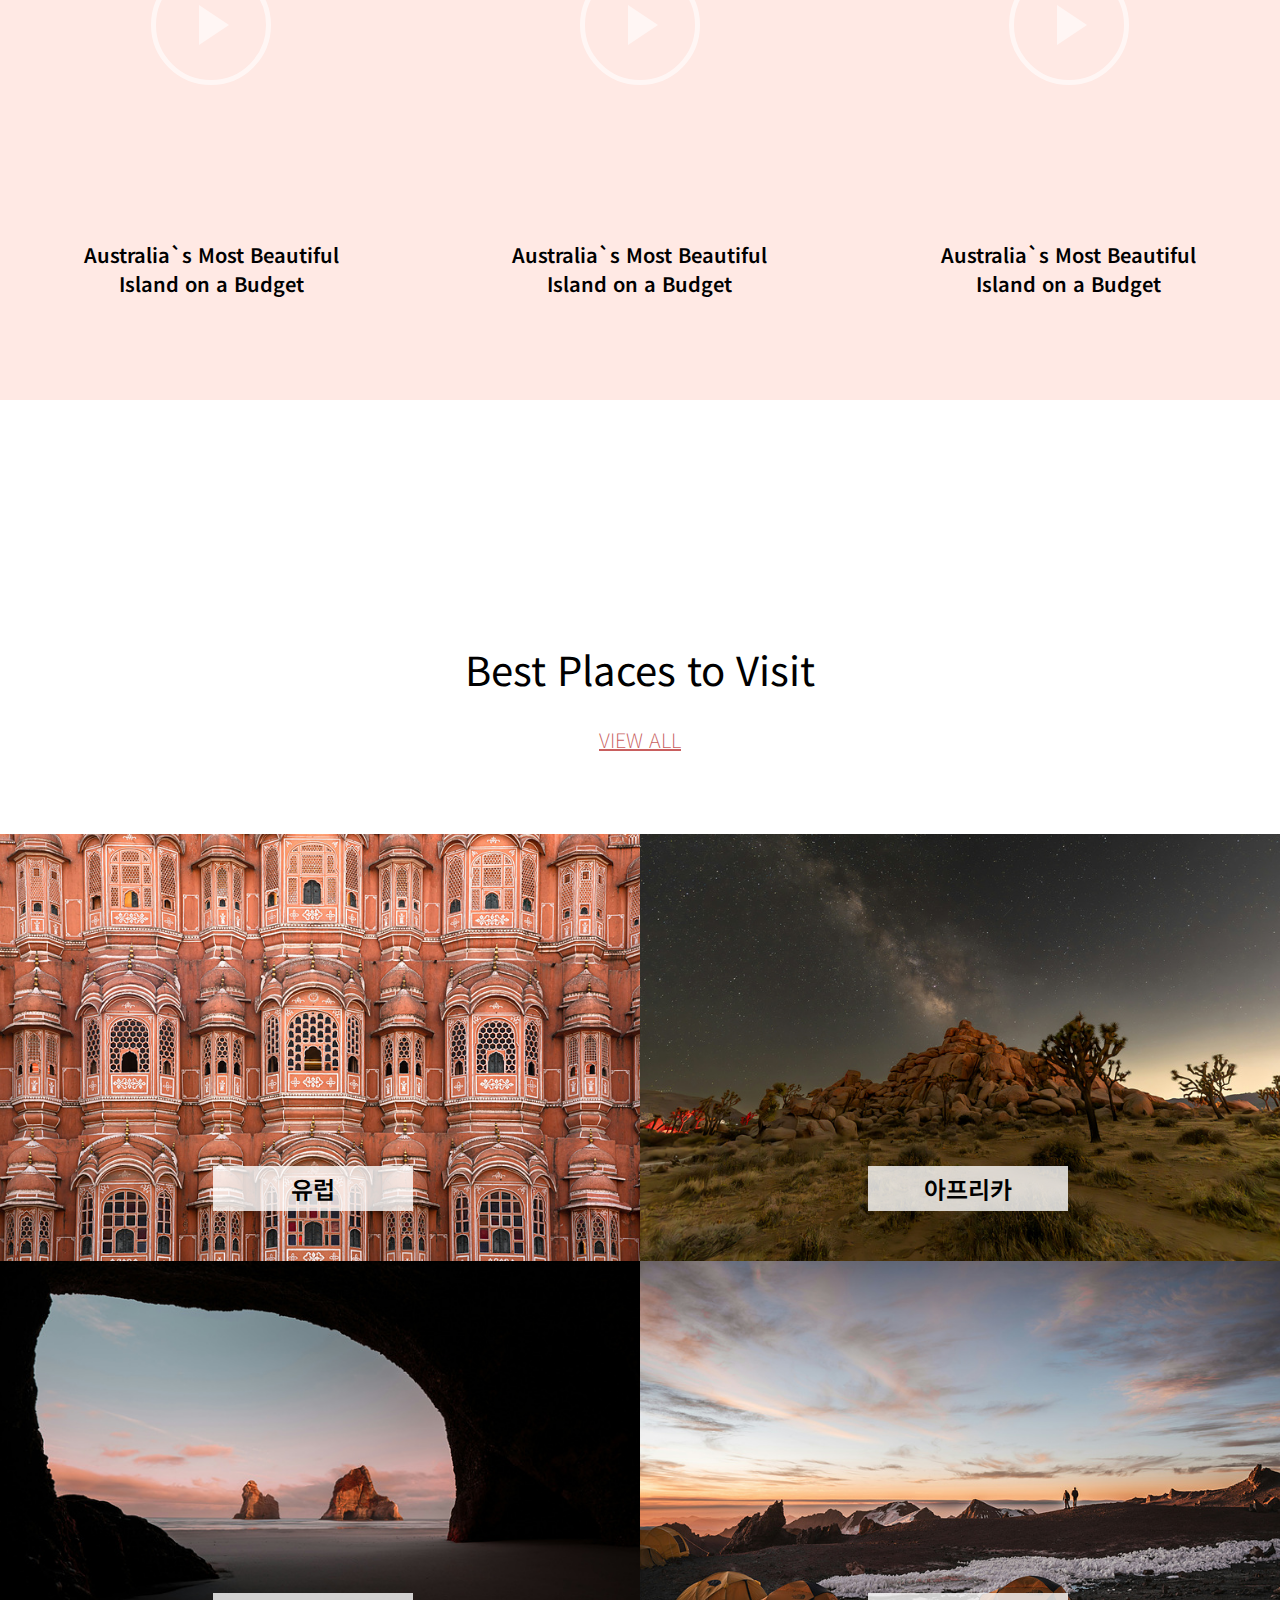
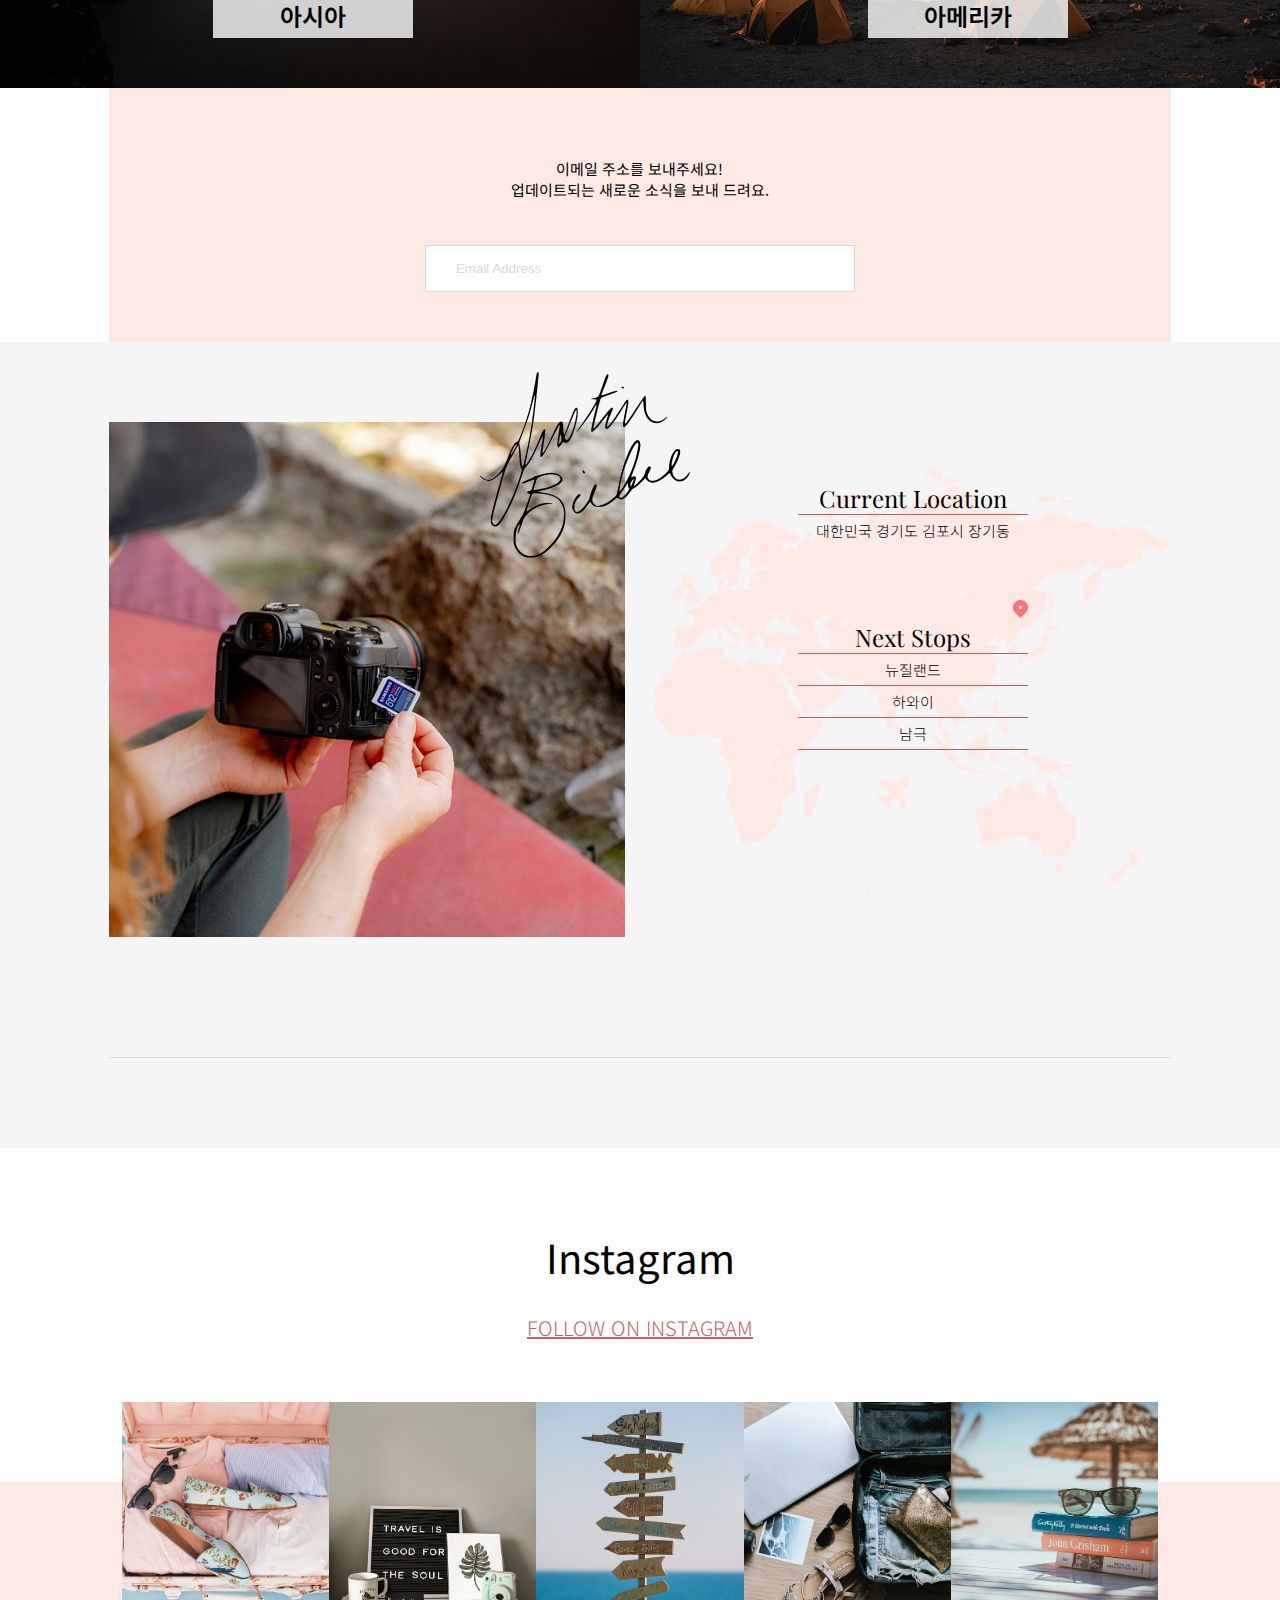
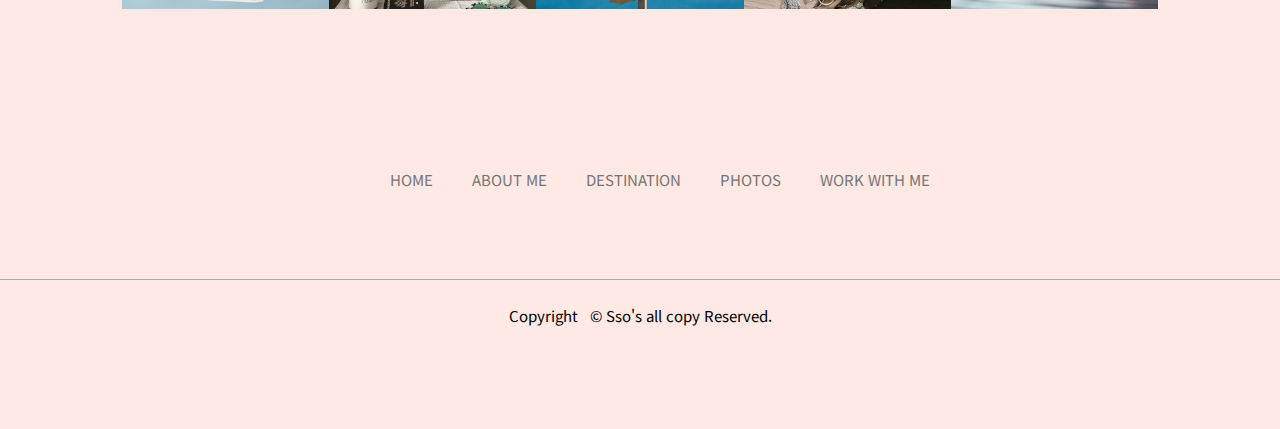
==== commit 67b14770: "footer complete" ====
--- a/index.html
+++ b/index.html
@@ -230,12 +230,24 @@
             </div>
         </div>
     </section>
-    <footer>
-        <nav></nav>
-        <div class="sns-box"></div>
+    <footer class="p-relative">
+        <nav>
+            <ul class="footer-nav">
+                <li><a href="#">home</a></li>
+                <li><a href="#">about me</a></li>
+                <li><a href="#">destination</a></li>
+                <li><a href="#">photos</a></li>
+                <li><a href="#">work with me</a></li>   
+            </ul>
+        </nav>
+        <div class="sns-box">
+            <a href="#"><i class="ri-kakao-talk-fill"></i></a>
+            <a href="#"><i class="ri-instagram-fill"></i></a>
+            <a href="#"><i class="ri-twitter-x-line"></i></a>
+        </div>
         <div class="copyright">
             <p class="text-center">
-                Copyright &copy; Sso's all copy Reserved.
+                Copyright &nbsp; &copy; Sso's all copy Reserved.
             </p>
         </div>
     </footer>
--- a/css/style.css
+++ b/css/style.css
@@ -474,4 +474,46 @@
     width: 100%;
     height: 100%;
     object-fit: cover;
+}
+/*********** Footer section ***********/
+footer{
+    background-color: #ffe9e4; 
+    margin: 0;
+    padding: 0;
+    height: 420px;
+}
+footer nav{
+    display :flex;
+    justify-content: center;
+    align-items: center;
+    padding-top: 170px;
+}
+ul.footer-nav{
+    list-style-type: none;
+    display: flex;
+    justify-content: space-between;
+    width: 580px;
+}
+ul.footer-nav{
+    text-transform: uppercase;
+}
+div.sns-box{
+    display: flex;
+    justify-content: space-between;
+    align-items: center;
+    padding: 50px 0 ;
+    width : 180px;
+    position: relative;
+    top: 0;
+    left: calc(50% - 90px);
+}
+.sns-box a{
+    font-size: 23px;
+}
+.copyright{
+    padding-top: 25px;
+    border-top: 1px solid #ababab;
+}
+.copyright p{
+    margin: 0;
 }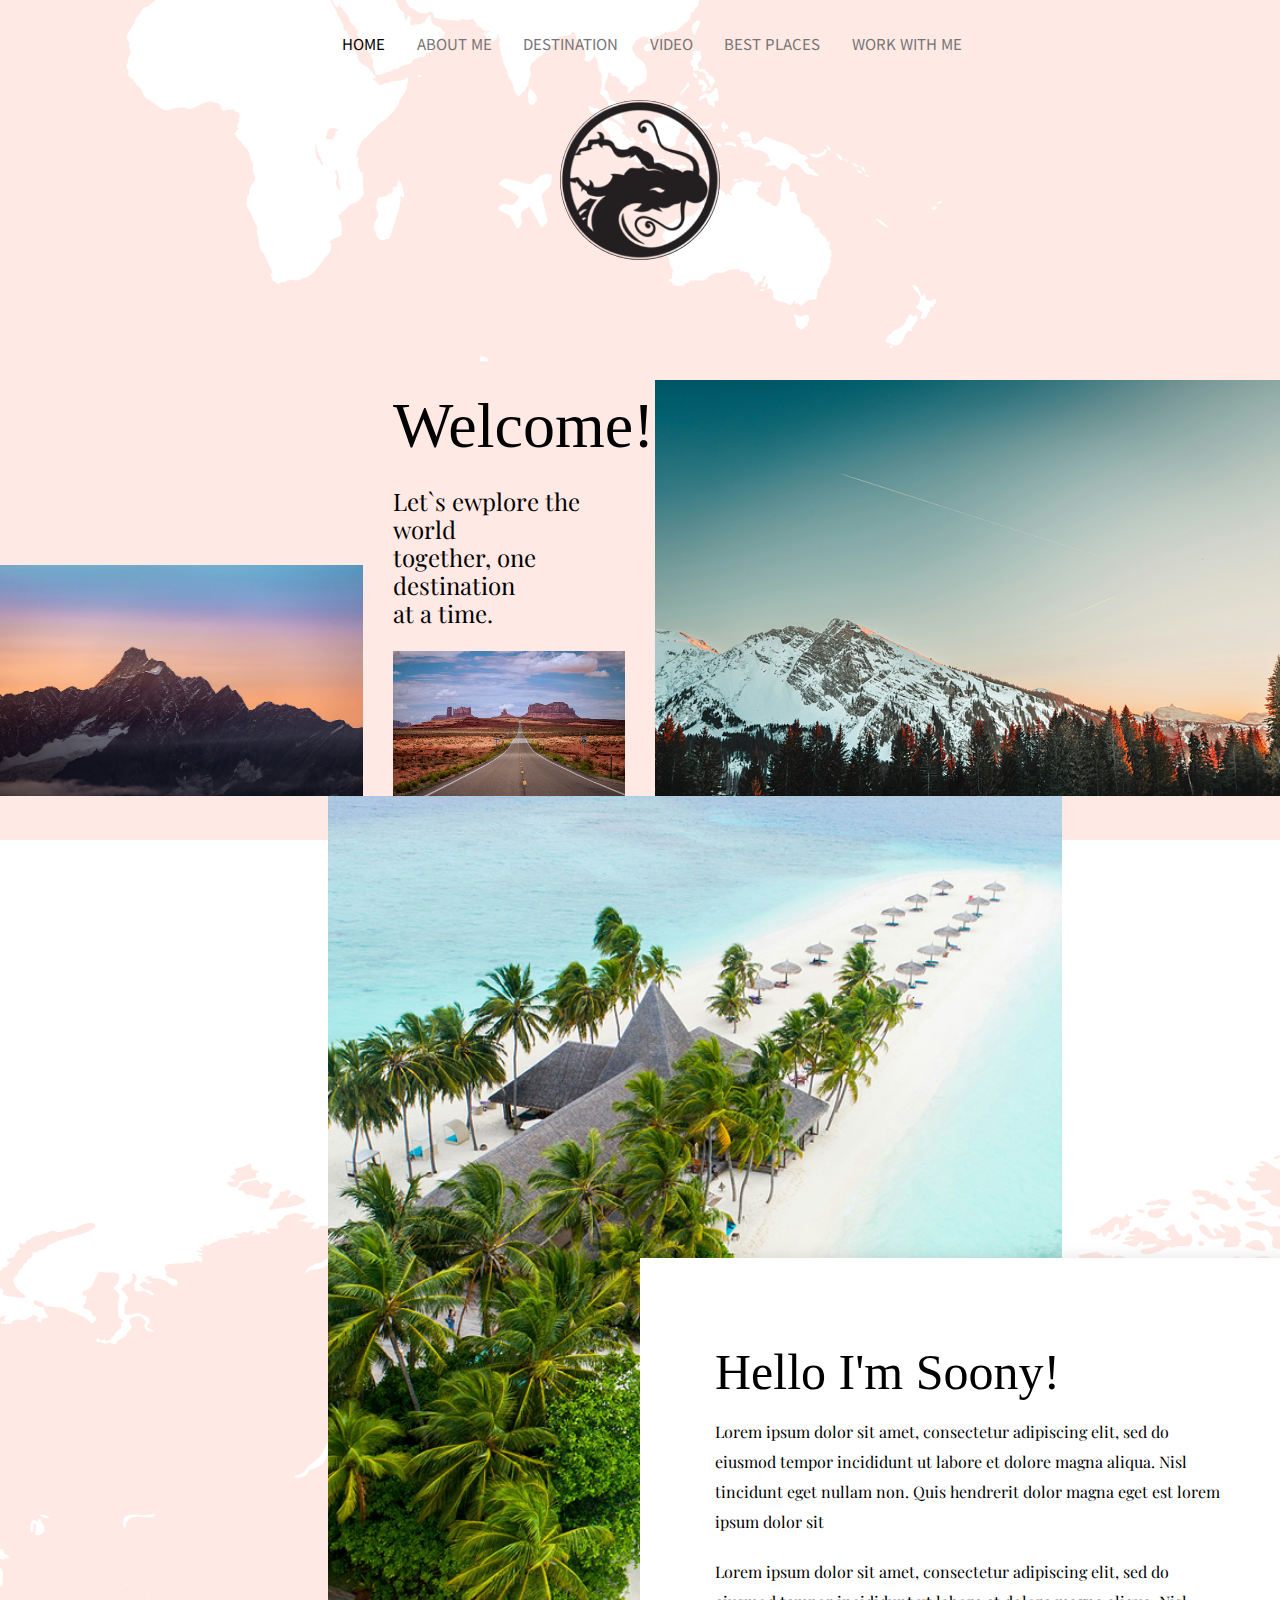
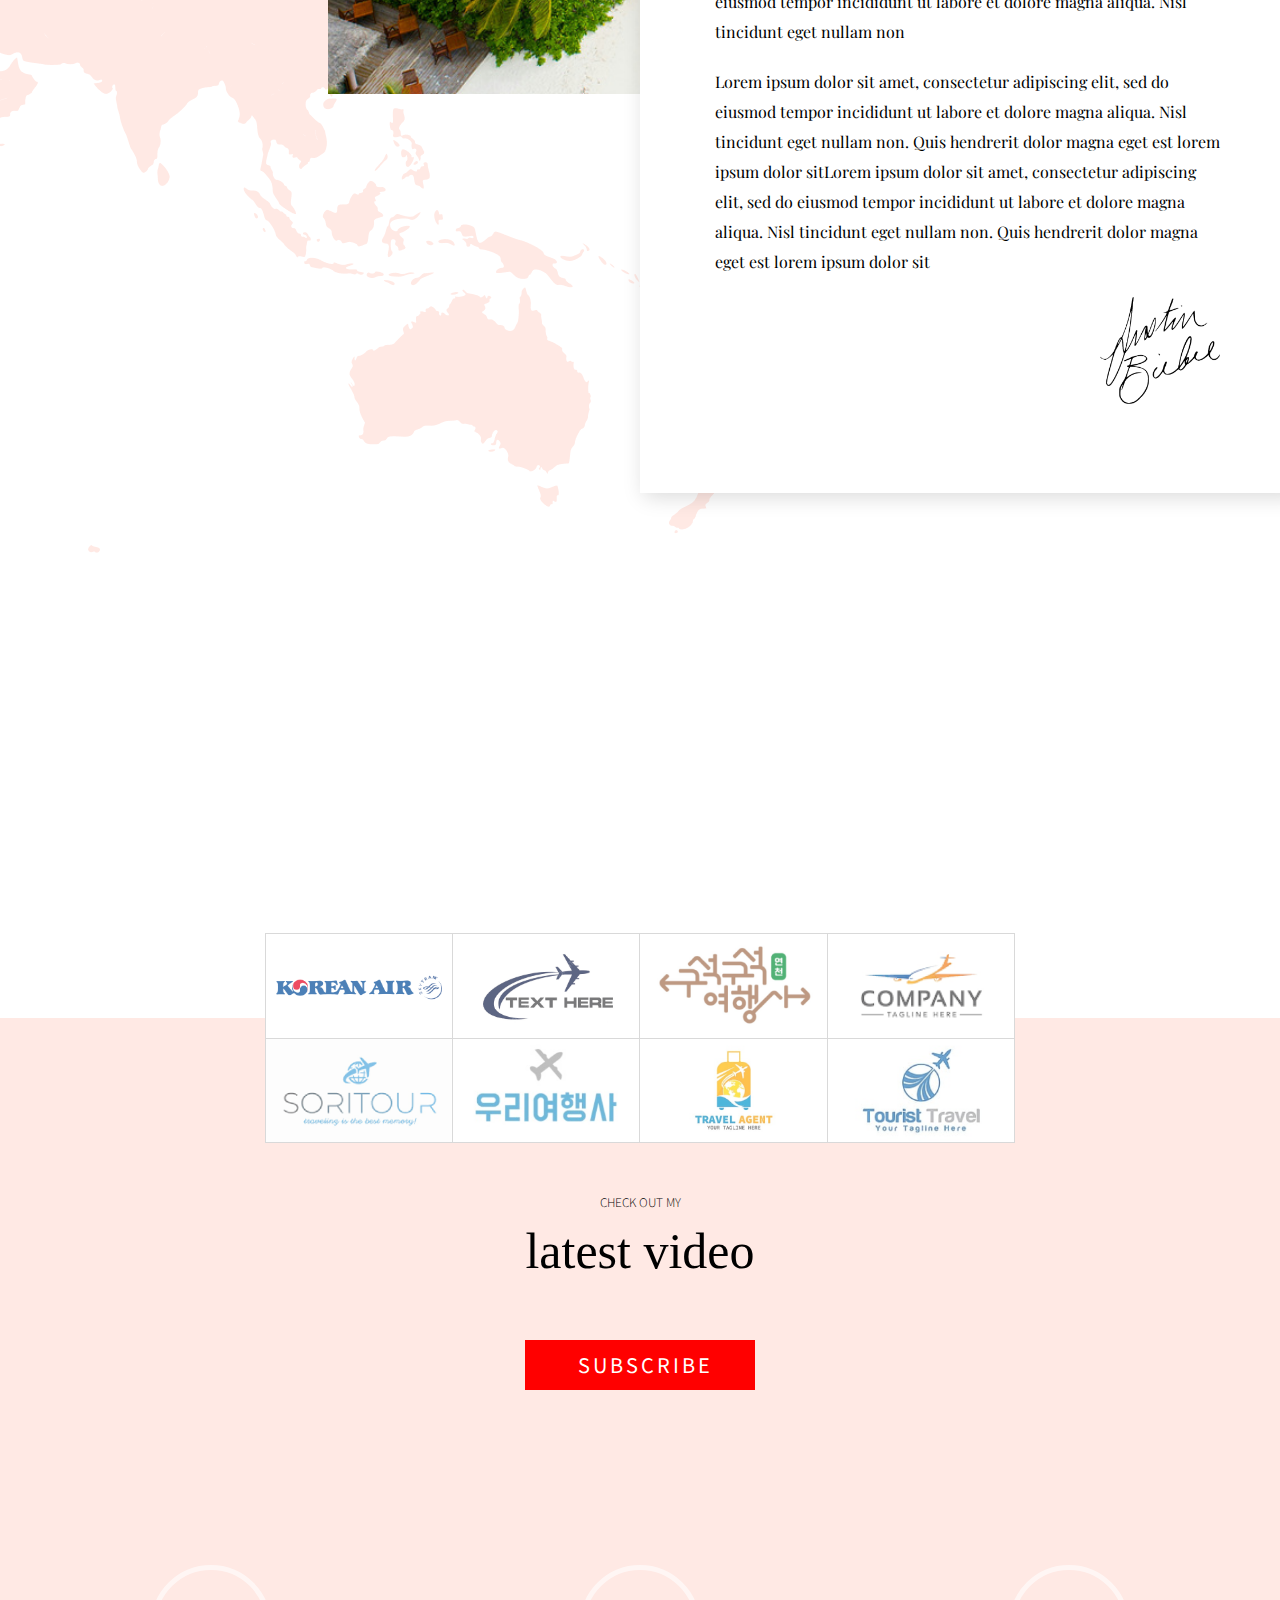
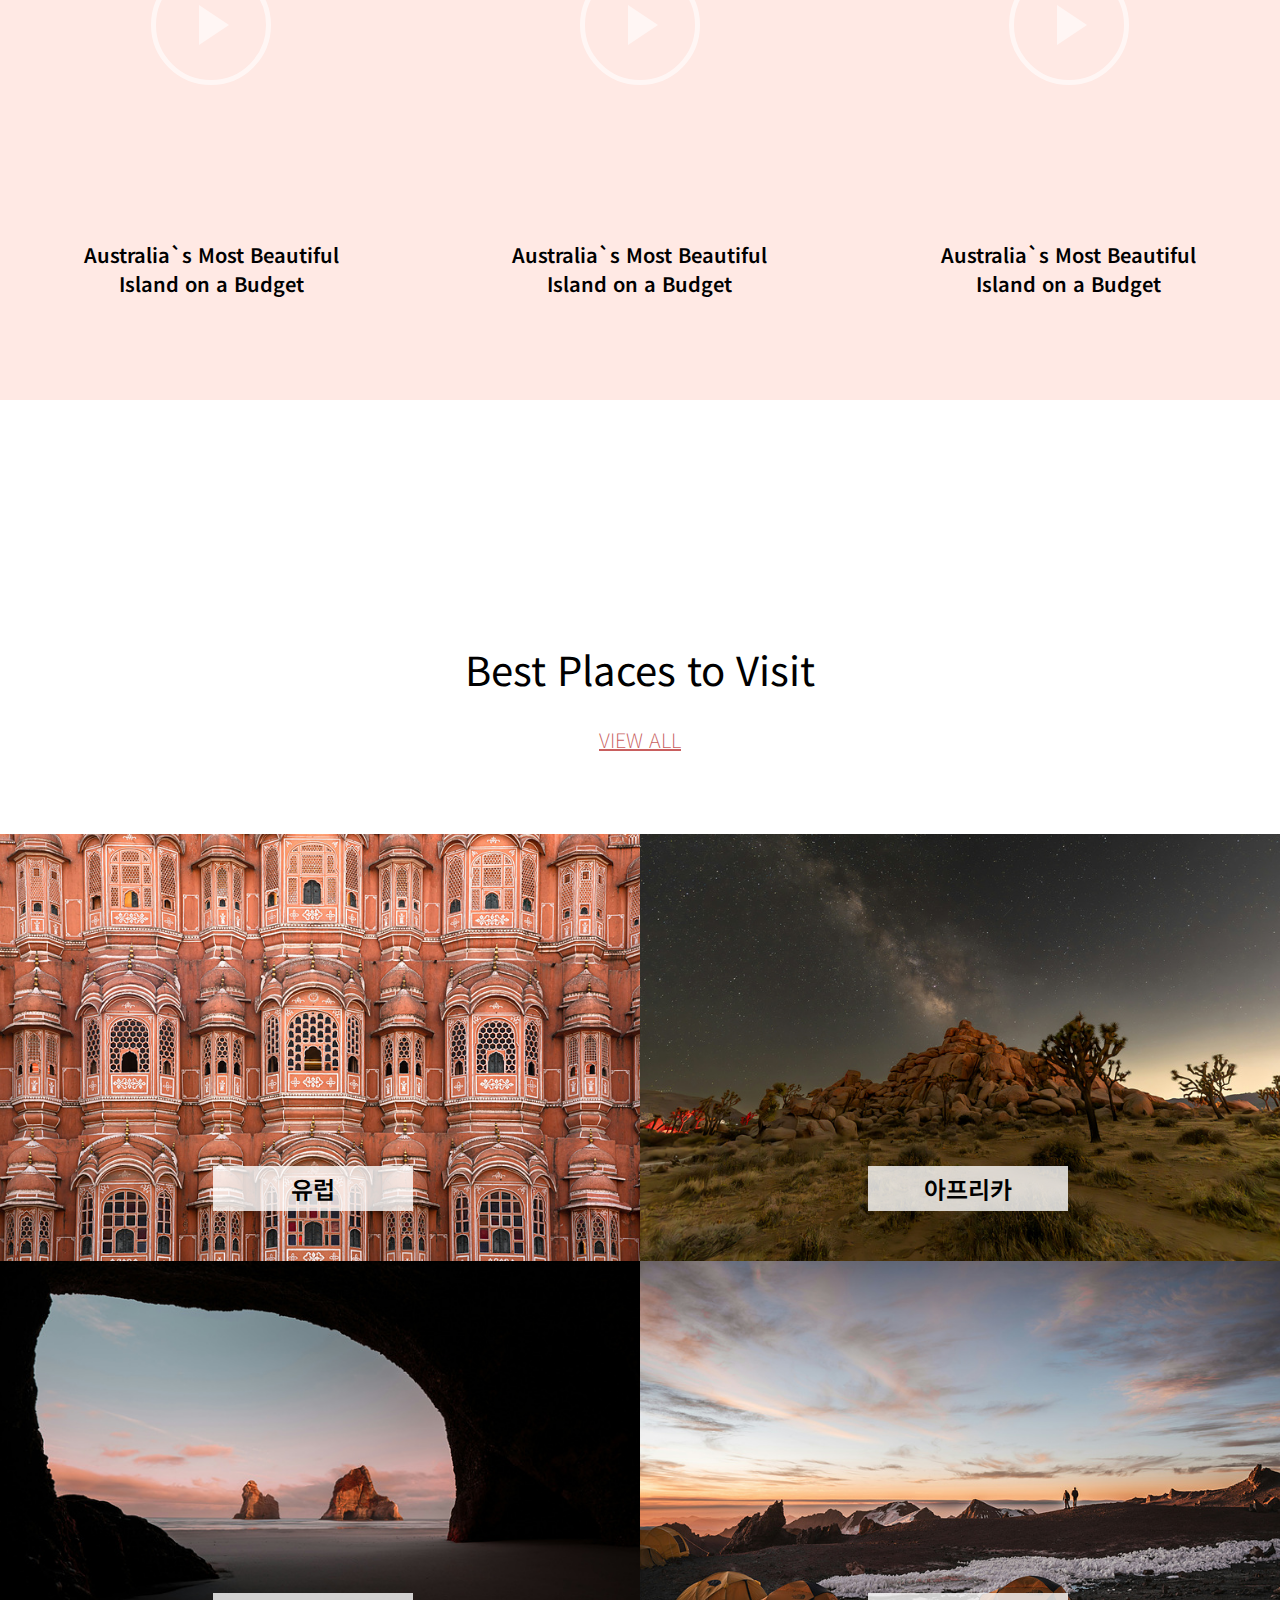
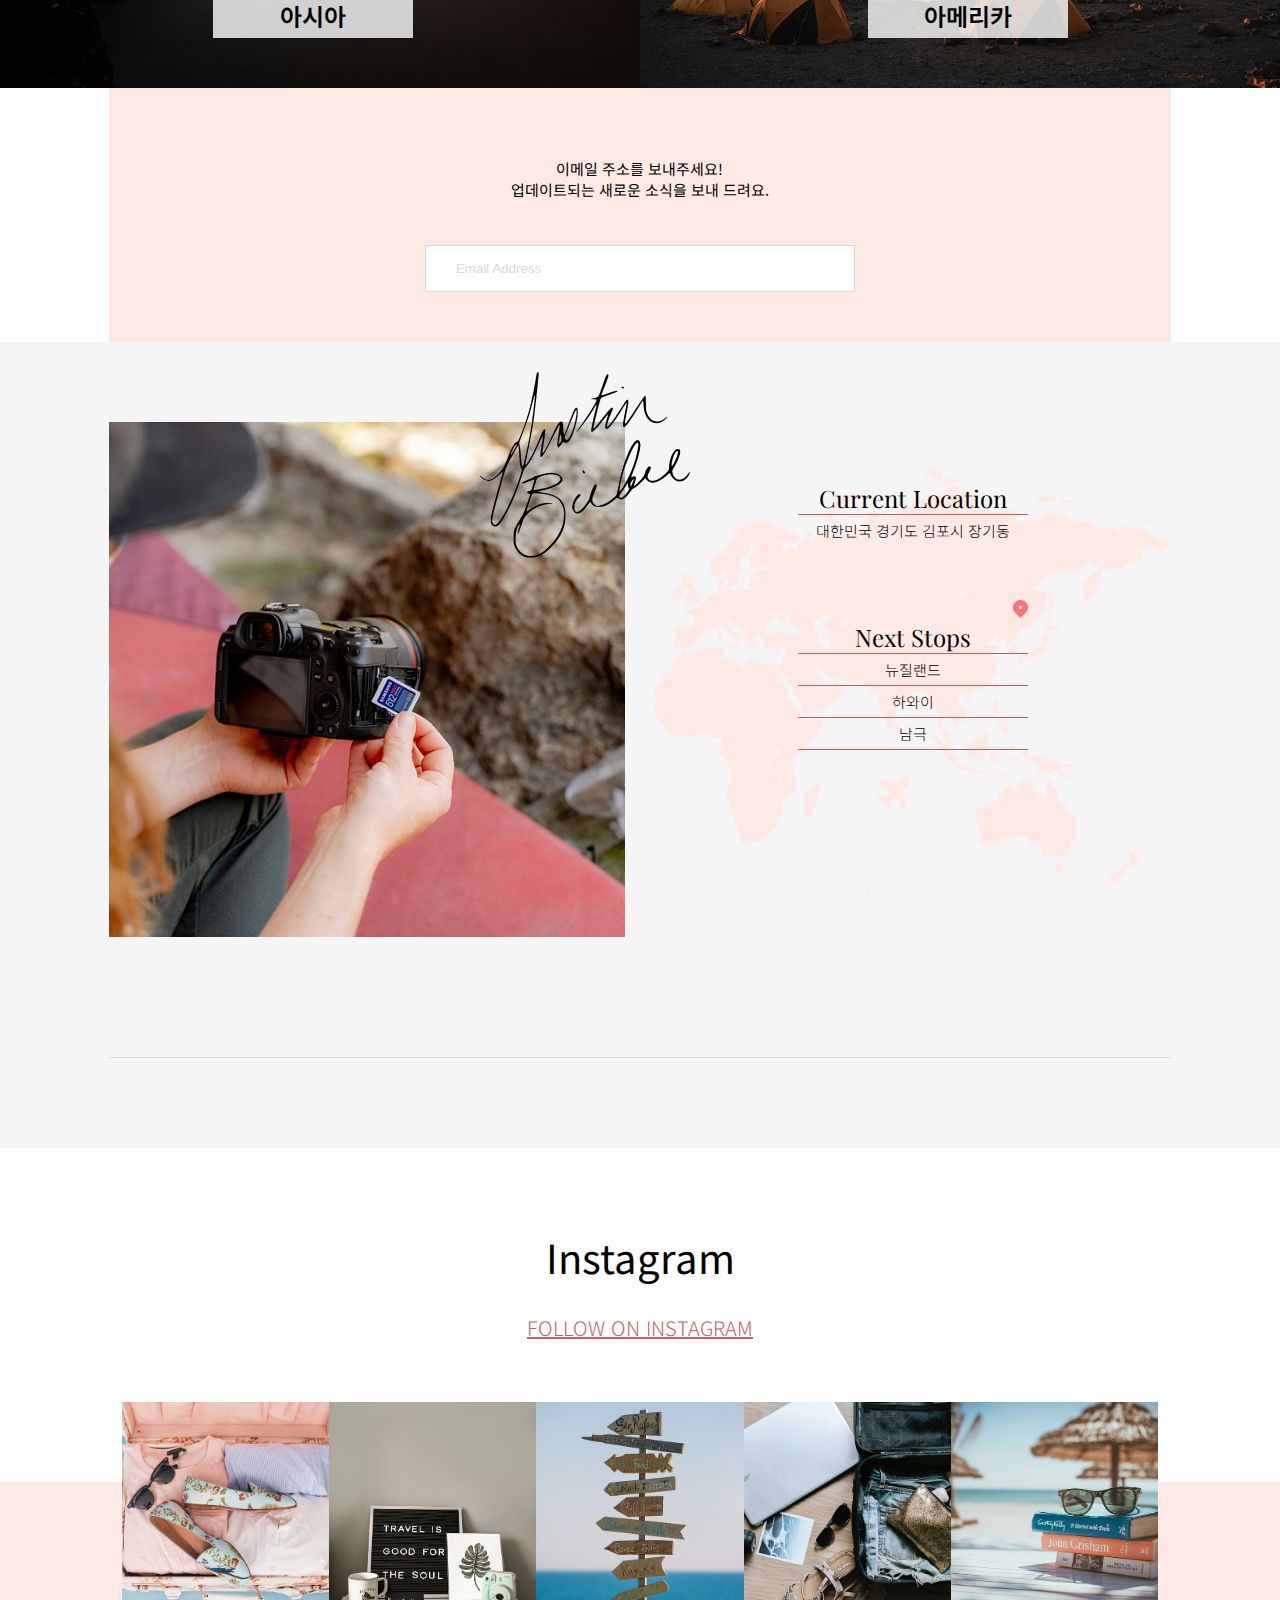
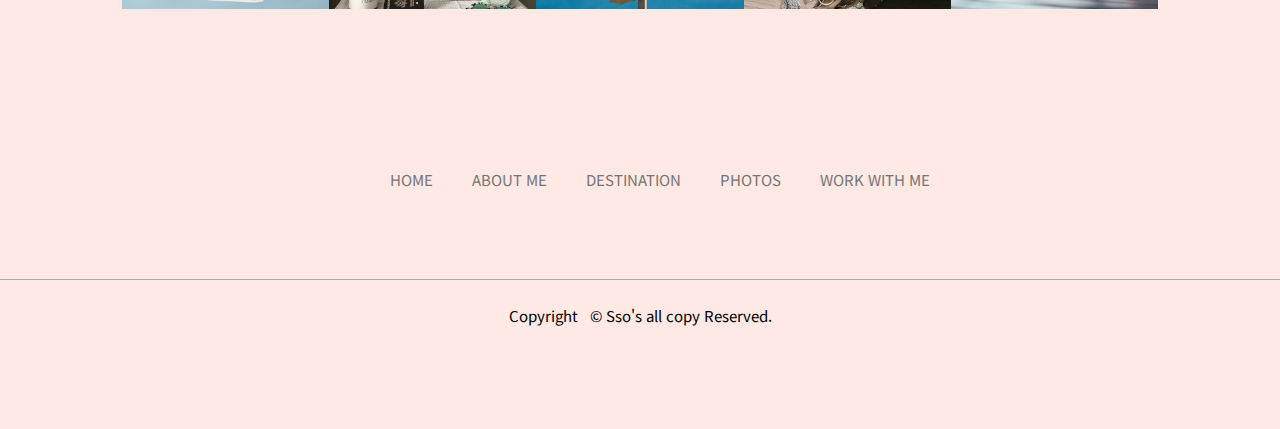
==== commit 821c5889: "escbtn before" ====
--- a/index.html
+++ b/index.html
@@ -20,10 +20,19 @@
             <!--메뉴-->
             <ul class="main">
                 <li><a href="#" class="act">home</a></li>
-                <li><a href="#">about me</a></li>
-                <li><a href="#">destination <i class="ri-arrow-down-s-line"></i></a></li>
-                <li><a href="#">photos</a></li>
-                <li><a href="#">work with me</a></li>   
+                <li><a href="#about">about me</a></li>
+                <li class="p-relative"><a href="#">destination <i class="ri-arrow-down-s-line"></i></a>
+                    <div class="sub">
+                        <a href="#">프랑스 파리</a>
+                        <a href="#">독일 마인츠</a>
+                        <a href="#">이태리 로마</a>
+                        <a href="#">중국 상하이</a>
+                        <a href="#">일본 오사카</a>
+                    </div>
+                </li>
+                <li><a href="#video">video</a></li>
+                <li><a href="#best">best places</a></li>
+                <li><a href="#workme">work with me</a></li>   
             </ul>
             <!--search-->
             <div class="searchbox">
@@ -56,7 +65,7 @@
                     <div class="col-offset-3 col-7">
                         <img src="images/h-4.jpg" alt="h-4">
                     </div>
-                    <div class="col-offset-6 col-6 hero-card">
+                    <div class="col-offset-6 col-6 hero-card" id="about">
                         <h1 class="pacifico">Hello I'm Soony!</h1>
                         <p class="serif">Lorem ipsum dolor sit amet, consectetur adipiscing elit, sed do eiusmod tempor incididunt ut labore et dolore magna aliqua. Nisl tincidunt eget nullam non. Quis hendrerit dolor magna eget est lorem ipsum dolor sit
                         </p> 
@@ -107,32 +116,40 @@
         <a href="#" class="subscribe"><i class="ri-youtube-fill"></i> subscribe</a>
         <div class="vod d-flex">
             <div class="vod-box">
-                <video class="myvideo">
+                <video class="myvideo" muted>
                     <source src="vod/vod (1).mp4" type="video/mp4">
                     웹 브라우저가 video를 인식하지 못합니다. 업그레이드하세요.
                 </video>
-                <div class="myvideo-btn"></div>
+                <div class="myvideo-btn" data-vdo="vod (1).mp4"></div>
                 <p class="text-center">Australia`s Most Beautiful<br>
                     Island on a Budget</p>
             </div> 
             <div class="vod-box">
-                <video class="myvideo">
+                <video class="myvideo" muted>
                     <source src="vod/vod (2).mp4" type="video/mp4">
                     웹 브라우저가 video를 인식하지 못합니다. 업그레이드하세요.
                 </video>
-                <div class="myvideo-btn"></div>
+                <div class="myvideo-btn" data-vdo="vod (2).mp4"></div>
                 <p class="text-center">Australia`s Most Beautiful<br>
                     Island on a Budget</p>
             </div> 
             <div class="vod-box">
-                <video class="myvideo">
+                <video class="myvideo" muted>
                     <source src="vod/vod (3).mp4" type="video/mp4">
                     웹 브라우저가 video를 인식하지 못합니다. 업그레이드하세요.
                 </video>
-                <div class="myvideo-btn"></div>
+                <div class="myvideo-btn" data-vdo="vod (3).mp4"></div>
                 <p class="text-center">Australia`s Most Beautiful<br>
                     Island on a Budget</p>
             </div> 
+            <!--비디오 팝업창-->
+            <div class="vdo-popup-back" id="vdo-back">
+                <div class="vdo-popup">
+                    <video controls id="viewvideo">
+                        <source src="" type="video/mp4">
+                    </video>
+                </div>
+            </div>
         </div>   
     </section>
     <section class="best" id="best">
--- a/css/style.css
+++ b/css/style.css
@@ -78,8 +78,38 @@
     padding: 0;
     display: flex;
     text-transform: uppercase;
-    width: 520px;
+    width: 620px;
     justify-content: space-between;
+}
+ul.main>li{
+    height: 35px;
+}
+.sub{
+    position: absolute;
+    z-index: 20;
+    background: rgba(255, 255, 255, .9);
+    border-radius: 10px;
+    padding: 30px;
+    width :150px;
+    top: 30px;
+    left: -20px;
+    display: none;
+}
+.sub::after{
+    content: "";
+    display: block;
+    position: absolute;
+    width:0;
+    height: 0;
+    border: 10px solid transparent;;
+    border-bottom: 10px solid rgba(255,255,255, .9);
+    top: -18px;
+    left: 60px;
+}
+.sub a{
+    display: block;
+    padding: 5px 0;
+    border-bottom: 1px dashed #ddd;
 }
 a.logo{
     display: block;
@@ -291,7 +321,34 @@
     width: 300px;
     left: calc(50% - 150px);
 }
+.vdo-popup-back{
+    position: fixed;
+    width: 100%;
+    height: 100%;
+    top: 0;
+    left: 0;
+    background-color: rgba(0, 0, 0, .5);
+    z-index: 3;
+    display: none;
+}
+.vdo-popup{
+    background-color: #fff;
+    width: 800px;
+    height: 500px;
+    position: absolute;
+    z-index: 4;
+    top: 50%;
+    left: 50%;
+    transform: translate(-50%, -50%);
+    border-radius: 10px;
+    padding: 30px;
+    box-shadow: 0 0 15px rgba(0, 0, 0, .5);
+}
+.vdo-popup video{
+    width: 100%;
+    height: 100%;
 
+}
 /****************** Best Places ******************/
 .best{
     margin-top: 90px;
